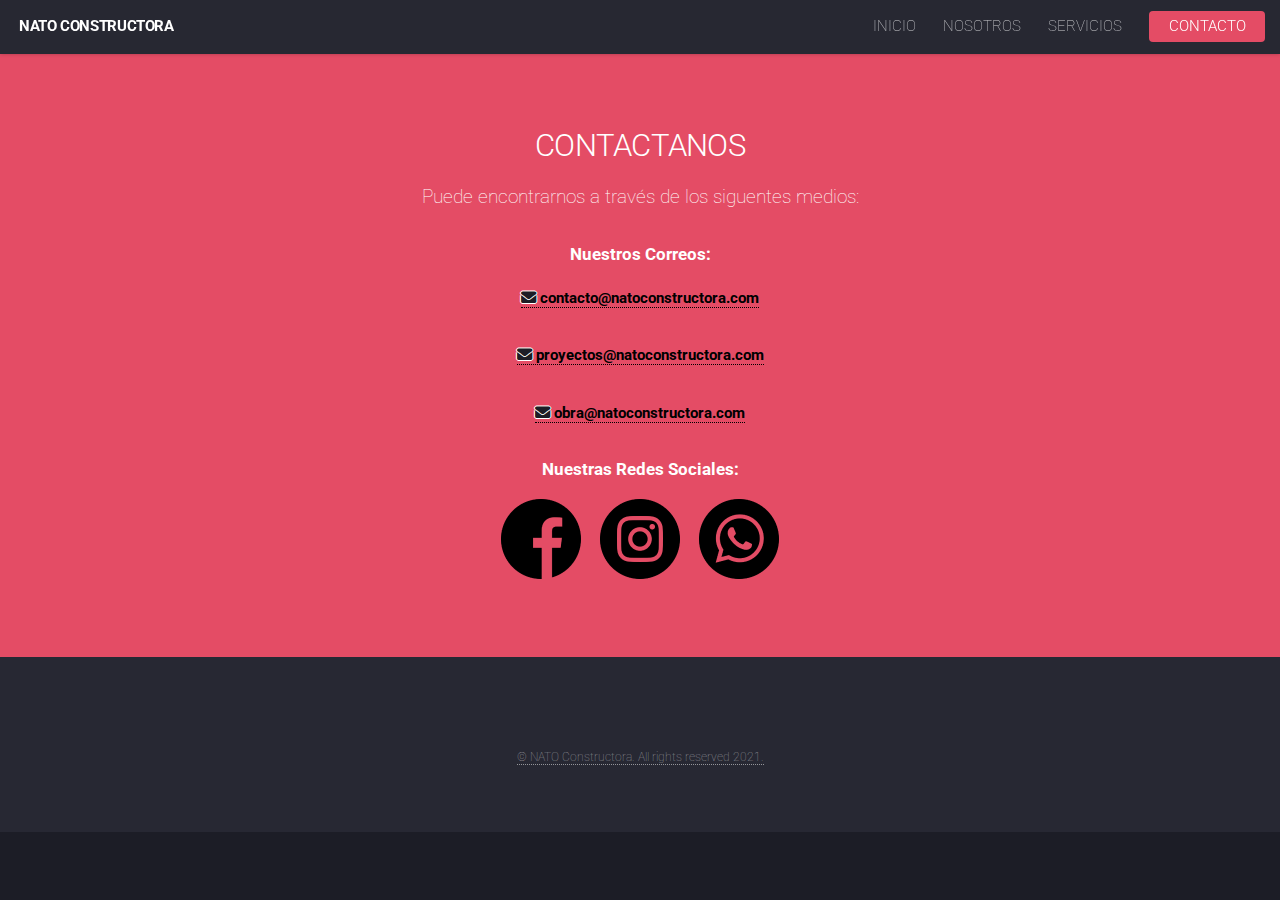
==== contacto.html @ 86d100e0 "bug fix and contacto.html add" ====
<!DOCTYPE html>
<html>
  <head>
    <title>NATO: PROYECTOS DE INGENIERÍA Y CONSTRUCCIÓN</title>
    <meta charset="utf-8" />
    <meta
      name="viewport"
      content="width=device-width, initial-scale=1, user-scalable=no"
    />
    <meta http-equiv="X-UA-Compatible" content="IE=edge" />
    <meta name="description" content="PROYECTOS DE INGENIERÍA Y CONSTRUCCIÓN" />
    <meta property="og:title" content="NATO CONSTRUCTORA" />
    <meta property="og:url" content="https://natoconstructora.com/" />
    <meta
      property="og:description"
      content="PROYECTOS DE INGENIERÍA Y CONSTRUCCIÓN"
    />
    <meta
      property="og:image"
      content="https://natoconstructora.com/images/pic01.png"
    />
    <meta property="og:type" content="website" />
    <meta property="og:image:width" content="316" />
    <meta property="og:image:height" content="316" />
    <link rel="shortcut icon" href="images/favicon.ico" type="image/x-icon" />
    <link rel="stylesheet" href="assets/css/main.css" />
    <noscript
      ><link rel="stylesheet" href="assets/css/noscript.css"
    /></noscript>
  </head>
  <body class="is-preload">
    <div id="page-wrapper">
      <!-- Header -->
      <header id="header">
        <h1 id="logo"><a href="index.html">NATO CONSTRUCTORA</a></h1>
        <nav id="nav">
          <ul>
            <li><a href="index.html">INICIO</a></li>
            <li><a href="nosotros.html">NOSOTROS</a></li>
            <li>
              <a href="servicios.html">SERVICIOS</a>
              <!-- <ul>
                <li><a href="servicios.html#proyectos">Proyectos</a></li>
                <li>
                  <a href="servicios.html#cons_mante_res"
                    >Construcción y Mantenimiento</a
                  >
                </li>
                <li><a href="servicios.html#obra_civ">Obra Civil</a></li>
                <li><a href="servicios.html#indust">Industrial</a></li>
                <li>
                  <a href="servicios.html#comer_hosp"
                    >Comercial y Hospitalaria</a
                  >
                </li>
                <li><a href="servicios.html#consult">Consultoria</a></li>
              </ul> -->
            </li>
            <!-- <li><a href="#">PROYECTOS</a></li>
            <li><a href="#">SERVICIOS</a></li> -->
            <li>
              <a href="contacto.html" class="button primary">CONTACTO</a>
            </li>
          </ul>
        </nav>
      </header>

      <!-- Main -->
      <section id="five" class="wrapper style2 special fade">
        <div class="container">
          <header>
            <h2>CONTACTANOS</h2>
            <p>Puede encontrarnos a través de los siguentes medios:</p>
          </header>
          <h4 class="bolder">Nuestros Correos:</h4>
          <p>
            <a
              class="bolder"
              style="color: black !important"
              href="mailto:contacto@natoconstructora.com"
              ><span class="icon solid alt fa-envelope"></span> contacto@natoconstructora.com</a
            >
          </p>
          <p>
            <a
              class="bolder"
              style="color: black !important"
              href="mailto:protectos@natoconstructora.com"
              ><span class="icon solid alt fa-envelope"></span> proyectos@natoconstructora.com</a
            >
          </p>
          <p>
            <a
              class="bolder"
              style="color: black !important"
              href="mailto:obra@natoconstructora.com"
              ><span class="icon solid alt fa-envelope"></span> obra@natoconstructora.com</a
            >
          </p>
          <h4 class="bolder">Nuestras Redes Sociales:</h4>
          <section>
            <ul class="icons">
              <li>
                <a href="https://web.facebook.com/NATO-Constructora-113199997173773/">
                <span><img src="images/003-facebook.png" alt=""
                /></a
                ></span>
              </li>
              <li>
                <a href="https://www.instagram.com/natoconstructora/?hl=es-la">
                  <span><img src="images/001-instagram.png" alt=""
                /></a></span>
              </li>
              <li>
                <a
                  href="https://wa.me/5219993566156"
                 >
                  <span><img src="images/004-whatsapp.png" alt=""
                /></a></span>
              </li>
            </ul>
          </section>
          <!--<form method="post" action="#" class="cta">
            <div class="row gtr-uniform gtr-50">
              <div class="col-8 col-12-xsmall">
                <input
                  type="email"
                  name="email"
                  id="email"
                  placeholder="Your Email Address"
                />
              </div>
               <div class="col-4 col-12-xsmall">
                <input type="submit" value="Get Started" class="fit primary" />
              </div> 
            </div>
          </form>-->
        </div>
      </section>

      <!-- Footer -->
      <footer id="footer">
        <!--<ul class="icons">
          <li>
            <a href="#" class="icon brands alt fa-twitter"
              ><span class="label">Twitter</span></a
            >
          </li> 
          <li>
            <a
              href="https://web.facebook.com/NATO-Constructora-113199997173773/"
              class="icon brands alt fa-facebook-f"
              ><span class="label">Facebook</span></a
            >
          </li>
           <li>
            <a href="#" class="icon brands alt fa-linkedin-in"
              ><span class="label">LinkedIn</span></a
            >
          </li> 
          <li>
            <a
              href="https://www.instagram.com/natoconstructora/?hl=es-la"
              class="icon brands alt fa-instagram"
              ><span class="label">Instagram</span></a
            >
          </li>
          <li>
            <a
              href="https://wa.me/5219993566156"
              class="icon brands alt fa-whatsapp"
              ><span class="label">Whatsapp</span></a
            >
          </li>

          <li>
            <a
              href="mailto:contacto@natoconstructora.com"
              class="icon solid alt fa-envelope"
              ><span class="label">Email</span></a
            >
          </li>
        </ul>-->
        <ul class="copyright">
          <li>
            <a href="https://natoconstructora.com"
              >&copy; NATO Constructora. All rights reserved 2021.</a
            >
          </li>
        </ul>
      </footer>
    </div>

    <!-- Scripts -->
    <script src="assets/js/jquery.min.js"></script>
    <script src="assets/js/jquery.scrolly.min.js"></script>
    <script src="assets/js/jquery.dropotron.min.js"></script>
    <script src="assets/js/jquery.scrollex.min.js"></script>
    <script src="assets/js/browser.min.js"></script>
    <script src="assets/js/breakpoints.min.js"></script>
    <script src="assets/js/util.js"></script>
    <script src="assets/js/main.js"></script>
  </body>
</html>
---- assets/css/main.css ----
@import url('fontawesome-all.min.css');
@import url('https://fonts.googleapis.com/css?family=Roboto:100,300,100italic,300italic');

/*
	Landed by HTML5 UP
	html5up.net | @ajlkn
	Free for personal and commercial use under the CCA 3.0 license (html5up.net/license)
*/

html,
body,
div,
span,
applet,
object,
iframe,
h1,
h2,
h3,
h4,
h5,
h6,
p,
blockquote,
pre,
a,
abbr,
acronym,
address,
big,
cite,
code,
del,
dfn,
em,
img,
ins,
kbd,
q,
s,
samp,
small,
strike,
strong,
sub,
sup,
tt,
var,
b,
u,
i,
center,
dl,
dt,
dd,
ol,
ul,
li,
fieldset,
form,
label,
legend,
table,
caption,
tbody,
tfoot,
thead,
tr,
th,
td,
article,
aside,
canvas,
details,
embed,
figure,
figcaption,
footer,
header,
hgroup,
menu,
nav,
output,
ruby,
section,
summary,
time,
mark,
audio,
video {
  margin: 0;
  padding: 0;
  border: 0;
  font-size: 100%;
  font: inherit;
  vertical-align: baseline;
}

article,
aside,
details,
figcaption,
figure,
footer,
header,
hgroup,
menu,
nav,
section {
  display: block;
}

body {
  line-height: 1;
}

ol,
ul {
  list-style: none;
}

blockquote,
q {
  quotes: none;
}

blockquote:before,
blockquote:after,
q:before,
q:after {
  content: '';
  content: none;
}

table {
  border-collapse: collapse;
  border-spacing: 0;
}

body {
  -webkit-text-size-adjust: none;
}

mark {
  background-color: transparent;
  color: inherit;
}

input::-moz-focus-inner {
  border: 0;
  padding: 0;
}

input,
select,
textarea {
  -moz-appearance: none;
  -webkit-appearance: none;
  -ms-appearance: none;
  appearance: none;
}

/* Basic */

html {
  box-sizing: border-box;
}

*,
*:before,
*:after {
  box-sizing: inherit;
}

html,
body {
  background: #1c1d26;
}

body.is-preload *,
body.is-preload *:before,
body.is-preload *:after {
  -moz-animation: none !important;
  -webkit-animation: none !important;
  -ms-animation: none !important;
  animation: none !important;
  -moz-transition: none !important;
  -webkit-transition: none !important;
  -ms-transition: none !important;
  transition: none !important;
}

body,
input,
select,
textarea {
  color: rgba(255, 255, 255, 0.75);
  font-family: 'Roboto', Helvetica, sans-serif;
  font-size: 15pt;
  font-weight: 100;
  line-height: 1.75em;
}

a {
  -moz-transition: border-color 0.2s ease-in-out, color 0.2s ease-in-out;
  -webkit-transition: border-color 0.2s ease-in-out, color 0.2s ease-in-out;
  -ms-transition: border-color 0.2s ease-in-out, color 0.2s ease-in-out;
  transition: border-color 0.2s ease-in-out, color 0.2s ease-in-out;
  border-bottom: dotted 1px;
  color: #e44c65;
  text-decoration: none;
}

a:hover {
  color: #e44c65 !important;
  border-bottom-color: transparent;
}

strong,
b {
  color: #ffffff;
  font-weight: 300;
}

em,
i {
  font-style: italic;
}

p {
  margin: 0 0 2em 0;
}

h1,
h2,
h3,
h4,
h5,
h6 {
  color: #ffffff;
  font-weight: 300;
  line-height: 1em;
  margin: 0 0 1em 0;
}

h1 a,
h2 a,
h3 a,
h4 a,
h5 a,
h6 a {
  color: inherit;
  border: 0;
}

#header h1 {
  font-size: 1em;
  font-weight: bold;
}

h1 {
  font-size: 2.5em;
  line-height: 2em;
  letter-spacing: -0.025em;
}

h2 {
  font-size: 2em;
  line-height: 1.5em;
  letter-spacing: -0.025em;
}

h3 {
  font-size: 1.35em;
  line-height: 1.5em;
}

h4 {
  font-size: 1.1em;
  line-height: 1.5em;
}

h5 {
  font-size: 0.9em;
  line-height: 1.5em;
}

h6 {
  font-size: 0.7em;
  line-height: 1.5em;
}

sub {
  font-size: 0.8em;
  position: relative;
  top: 0.5em;
}

sup {
  font-size: 0.8em;
  position: relative;
  top: -0.5em;
}

hr {
  border: 0;
  border-bottom: solid 1px rgba(255, 255, 255, 0.3);
  margin: 3em 0;
}

hr.major {
  margin: 4em 0;
}

blockquote {
  border-left: solid 4px rgba(255, 255, 255, 0.3);
  font-style: italic;
  margin: 0 0 2em 0;
  padding: 0.5em 0 0.5em 2em;
}

code {
  background: rgba(255, 255, 255, 0.075);
  border-radius: 4px;
  font-family: 'Courier New', monospace;
  font-size: 0.9em;
  margin: 0 0.25em;
  padding: 0.25em 0.65em;
}

pre {
  -webkit-overflow-scrolling: touch;
  font-family: 'Courier New', monospace;
  font-size: 0.9em;
  margin: 0 0 2em 0;
}

pre code {
  display: block;
  line-height: 1.75em;
  padding: 1em 1.5em;
  overflow-x: auto;
}

.align-left {
  text-align: left;
}

.align-center {
  text-align: center;
}

.align-right {
  text-align: right;
}

.bolder {
  font-weight: bold;
}

/* Loader */

@-moz-keyframes spinner-show {
  0% {
    opacity: 0;
  }

  100% {
    opacity: 1;
  }
}

@-webkit-keyframes spinner-show {
  0% {
    opacity: 0;
  }

  100% {
    opacity: 1;
  }
}

@-ms-keyframes spinner-show {
  0% {
    opacity: 0;
  }

  100% {
    opacity: 1;
  }
}

@keyframes spinner-show {
  0% {
    opacity: 0;
  }

  100% {
    opacity: 1;
  }
}

@-moz-keyframes spinner-hide {
  0% {
    color: rgba(255, 255, 255, 0.15);
    z-index: 100001;
    -moz-transform: scale(1) rotate(0deg);
    -webkit-transform: scale(1) rotate(0deg);
    -ms-transform: scale(1) rotate(0deg);
    transform: scale(1) rotate(0deg);
  }

  99% {
    color: #1c1d26;
    z-index: 100001;
    -moz-transform: scale(0.5) rotate(360deg);
    -webkit-transform: scale(0.5) rotate(360deg);
    -ms-transform: scale(0.5) rotate(360deg);
    transform: scale(0.5) rotate(360deg);
  }

  100% {
    color: #1c1d26;
    z-index: -1;
    -moz-transform: scale(0.5) rotate(360deg);
    -webkit-transform: scale(0.5) rotate(360deg);
    -ms-transform: scale(0.5) rotate(360deg);
    transform: scale(0.5) rotate(360deg);
  }
}

@-webkit-keyframes spinner-hide {
  0% {
    color: rgba(255, 255, 255, 0.15);
    z-index: 100001;
    -moz-transform: scale(1) rotate(0deg);
    -webkit-transform: scale(1) rotate(0deg);
    -ms-transform: scale(1) rotate(0deg);
    transform: scale(1) rotate(0deg);
  }

  99% {
    color: #1c1d26;
    z-index: 100001;
    -moz-transform: scale(0.5) rotate(360deg);
    -webkit-transform: scale(0.5) rotate(360deg);
    -ms-transform: scale(0.5) rotate(360deg);
    transform: scale(0.5) rotate(360deg);
  }

  100% {
    color: #1c1d26;
    z-index: -1;
    -moz-transform: scale(0.5) rotate(360deg);
    -webkit-transform: scale(0.5) rotate(360deg);
    -ms-transform: scale(0.5) rotate(360deg);
    transform: scale(0.5) rotate(360deg);
  }
}

@-ms-keyframes spinner-hide {
  0% {
    color: rgba(255, 255, 255, 0.15);
    z-index: 100001;
    -moz-transform: scale(1) rotate(0deg);
    -webkit-transform: scale(1) rotate(0deg);
    -ms-transform: scale(1) rotate(0deg);
    transform: scale(1) rotate(0deg);
  }

  99% {
    color: #1c1d26;
    z-index: 100001;
    -moz-transform: scale(0.5) rotate(360deg);
    -webkit-transform: scale(0.5) rotate(360deg);
    -ms-transform: scale(0.5) rotate(360deg);
    transform: scale(0.5) rotate(360deg);
  }

  100% {
    color: #1c1d26;
    z-index: -1;
    -moz-transform: scale(0.5) rotate(360deg);
    -webkit-transform: scale(0.5) rotate(360deg);
    -ms-transform: scale(0.5) rotate(360deg);
    transform: scale(0.5) rotate(360deg);
  }
}

@keyframes spinner-hide {
  0% {
    color: rgba(255, 255, 255, 0.15);
    z-index: 100001;
    -moz-transform: scale(1) rotate(0deg);
    -webkit-transform: scale(1) rotate(0deg);
    -ms-transform: scale(1) rotate(0deg);
    transform: scale(1) rotate(0deg);
  }

  99% {
    color: #1c1d26;
    z-index: 100001;
    -moz-transform: scale(0.5) rotate(360deg);
    -webkit-transform: scale(0.5) rotate(360deg);
    -ms-transform: scale(0.5) rotate(360deg);
    transform: scale(0.5) rotate(360deg);
  }

  100% {
    color: #1c1d26;
    z-index: -1;
    -moz-transform: scale(0.5) rotate(360deg);
    -webkit-transform: scale(0.5) rotate(360deg);
    -ms-transform: scale(0.5) rotate(360deg);
    transform: scale(0.5) rotate(360deg);
  }
}

@-moz-keyframes spinner-rotate {
  0% {
    -moz-transform: scale(1) rotate(0deg);
    -webkit-transform: scale(1) rotate(0deg);
    -ms-transform: scale(1) rotate(0deg);
    transform: scale(1) rotate(0deg);
  }

  100% {
    -moz-transform: scale(1) rotate(360deg);
    -webkit-transform: scale(1) rotate(360deg);
    -ms-transform: scale(1) rotate(360deg);
    transform: scale(1) rotate(360deg);
  }
}

@-webkit-keyframes spinner-rotate {
  0% {
    -moz-transform: scale(1) rotate(0deg);
    -webkit-transform: scale(1) rotate(0deg);
    -ms-transform: scale(1) rotate(0deg);
    transform: scale(1) rotate(0deg);
  }

  100% {
    -moz-transform: scale(1) rotate(360deg);
    -webkit-transform: scale(1) rotate(360deg);
    -ms-transform: scale(1) rotate(360deg);
    transform: scale(1) rotate(360deg);
  }
}

@-ms-keyframes spinner-rotate {
  0% {
    -moz-transform: scale(1) rotate(0deg);
    -webkit-transform: scale(1) rotate(0deg);
    -ms-transform: scale(1) rotate(0deg);
    transform: scale(1) rotate(0deg);
  }

  100% {
    -moz-transform: scale(1) rotate(360deg);
    -webkit-transform: scale(1) rotate(360deg);
    -ms-transform: scale(1) rotate(360deg);
    transform: scale(1) rotate(360deg);
  }
}

@keyframes spinner-rotate {
  0% {
    -moz-transform: scale(1) rotate(0deg);
    -webkit-transform: scale(1) rotate(0deg);
    -ms-transform: scale(1) rotate(0deg);
    transform: scale(1) rotate(0deg);
  }

  100% {
    -moz-transform: scale(1) rotate(360deg);
    -webkit-transform: scale(1) rotate(360deg);
    -ms-transform: scale(1) rotate(360deg);
    transform: scale(1) rotate(360deg);
  }
}

@-moz-keyframes overlay-hide {
  0% {
    opacity: 1;
    z-index: 100000;
  }

  15% {
    opacity: 1;
    z-index: 100000;
  }

  99% {
    opacity: 0;
    z-index: 100000;
  }

  100% {
    opacity: 0;
    z-index: -1;
  }
}

@-webkit-keyframes overlay-hide {
  0% {
    opacity: 1;
    z-index: 100000;
  }

  15% {
    opacity: 1;
    z-index: 100000;
  }

  99% {
    opacity: 0;
    z-index: 100000;
  }

  100% {
    opacity: 0;
    z-index: -1;
  }
}

@-ms-keyframes overlay-hide {
  0% {
    opacity: 1;
    z-index: 100000;
  }

  15% {
    opacity: 1;
    z-index: 100000;
  }

  99% {
    opacity: 0;
    z-index: 100000;
  }

  100% {
    opacity: 0;
    z-index: -1;
  }
}

@keyframes overlay-hide {
  0% {
    opacity: 1;
    z-index: 100000;
  }

  15% {
    opacity: 1;
    z-index: 100000;
  }

  99% {
    opacity: 0;
    z-index: 100000;
  }

  100% {
    opacity: 0;
    z-index: -1;
  }
}

body.landing {
  text-decoration: none;
}

body.landing:before {
  -moz-osx-font-smoothing: grayscale;
  -webkit-font-smoothing: antialiased;
  display: inline-block;
  font-style: normal;
  font-variant: normal;
  text-rendering: auto;
  line-height: 1;
  text-transform: none !important;
  font-family: 'Font Awesome 5 Free';
  font-weight: 900;
}

body.landing:before {
  -moz-animation: spinner-show 1.5s 1 0.25s ease forwards,
    spinner-hide 0.25s ease-in-out forwards !important;
  -webkit-animation: spinner-show 1.5s 1 0.25s ease forwards,
    spinner-hide 0.25s ease-in-out forwards !important;
  -ms-animation: spinner-show 1.5s 1 0.25s ease forwards,
    spinner-hide 0.25s ease-in-out forwards !important;
  animation: spinner-show 1.5s 1 0.25s ease forwards,
    spinner-hide 0.25s ease-in-out forwards !important;
  -moz-transform-origin: 50% 50%;
  -webkit-transform-origin: 50% 50%;
  -ms-transform-origin: 50% 50%;
  transform-origin: 50% 50%;
  color: rgba(255, 255, 255, 0.15);
  content: '\f1ce';
  cursor: default;
  display: block;
  font-size: 2em;
  height: 2em;
  left: 50%;
  line-height: 2em;
  margin: -1em 0 0 -1em;
  opacity: 0;
  position: fixed;
  text-align: center;
  top: 50%;
  width: 2em;
  z-index: -1;
}

body.landing:after {
  -moz-animation: overlay-hide 1.5s ease-in forwards !important;
  -webkit-animation: overlay-hide 1.5s ease-in forwards !important;
  -ms-animation: overlay-hide 1.5s ease-in forwards !important;
  animation: overlay-hide 1.5s ease-in forwards !important;
  background: #1c1d26;
  content: '';
  display: block;
  height: 100%;
  left: 0;
  opacity: 0;
  position: fixed;
  top: 0;
  width: 100%;
  z-index: -1;
}

body.landing.is-preload:before {
  -moz-animation: spinner-show 1.5s 1 0.25s ease forwards,
    spinner-rotate 0.75s infinite linear !important;
  -webkit-animation: spinner-show 1.5s 1 0.25s ease forwards,
    spinner-rotate 0.75s infinite linear !important;
  -ms-animation: spinner-show 1.5s 1 0.25s ease forwards,
    spinner-rotate 0.75s infinite linear !important;
  animation: spinner-show 1.5s 1 0.25s ease forwards,
    spinner-rotate 0.75s infinite linear !important;
  z-index: 100001;
}

body.landing.is-preload:after {
  -moz-animation: none !important;
  -webkit-animation: none !important;
  -ms-animation: none !important;
  animation: none !important;
  opacity: 1;
  z-index: 100000;
}

@media (-webkit-min-device-pixel-ratio: 2) {
  body.landing:before {
    line-height: 2.025em;
  }
}

/* Container */

.container {
  margin: 0 auto;
  max-width: calc(100% - 4em);
  width: 70em;
}

.container.xsmall {
  width: 17.5em;
}

.container.small {
  width: 35em;
}

.container.medium {
  width: 52.5em;
}

.container.large {
  width: 87.5em;
}

.container.xlarge {
  width: 105em;
}

.container.max {
  width: 100%;
}

@media screen and (max-width: 1280px) {
  .container {
    width: 90%;
    max-width: 100%;
  }
}

@media screen and (max-width: 980px) {
  .container {
    width: 100% !important;
  }
}

/* Row */

.row {
  display: flex;
  flex-wrap: wrap;
  box-sizing: border-box;
  align-items: stretch;
}

.row > * {
  box-sizing: border-box;
}

.row.gtr-uniform > * > :last-child {
  margin-bottom: 0;
}

.row.aln-left {
  justify-content: flex-start;
}

.row.aln-center {
  justify-content: center;
}

.row.aln-right {
  justify-content: flex-end;
}

.row.aln-top {
  align-items: flex-start;
}

.row.aln-middle {
  align-items: center;
}

.row.aln-bottom {
  align-items: flex-end;
}

.row > .imp {
  order: -1;
}

.row > .col-1 {
  width: 8.33333%;
}

.row > .off-1 {
  margin-left: 8.33333%;
}

.row > .col-2 {
  width: 16.66667%;
}

.row > .off-2 {
  margin-left: 16.66667%;
}

.row > .col-3 {
  width: 25%;
}

.row > .off-3 {
  margin-left: 25%;
}

.row > .col-4 {
  width: 33.33333%;
}

.row > .off-4 {
  margin-left: 33.33333%;
}

.row > .col-5 {
  width: 41.66667%;
}

.row > .off-5 {
  margin-left: 41.66667%;
}

.row > .col-6 {
  width: 50%;
}

.row > .off-6 {
  margin-left: 50%;
}

.row > .col-7 {
  width: 58.33333%;
}

.row > .off-7 {
  margin-left: 58.33333%;
}

.row > .col-8 {
  width: 66.66667%;
}

.row > .off-8 {
  margin-left: 66.66667%;
}

.row > .col-9 {
  width: 75%;
}

.row > .off-9 {
  margin-left: 75%;
}

.row > .col-10 {
  width: 83.33333%;
}

.row > .off-10 {
  margin-left: 83.33333%;
}

.row > .col-11 {
  width: 91.66667%;
}

.row > .off-11 {
  margin-left: 91.66667%;
}

.row > .col-12 {
  width: 100%;
}

.row > .off-12 {
  margin-left: 100%;
}

.row.gtr-0 {
  margin-top: 0;
  margin-left: 0em;
}

.row.gtr-0 > * {
  padding: 0 0 0 0em;
}

.row.gtr-0.gtr-uniform {
  margin-top: 0em;
}

.row.gtr-0.gtr-uniform > * {
  padding-top: 0em;
}

.row.gtr-25 {
  margin-top: 0;
  margin-left: -0.625em;
}

.row.gtr-25 > * {
  padding: 0 0 0 0.625em;
}

.row.gtr-25.gtr-uniform {
  margin-top: -0.625em;
}

.row.gtr-25.gtr-uniform > * {
  padding-top: 0.625em;
}

.row.gtr-50 {
  margin-top: 0;
  margin-left: -1.25em;
}

.row.gtr-50 > * {
  padding: 0 0 0 1.25em;
}

.row.gtr-50.gtr-uniform {
  margin-top: -1.25em;
}

.row.gtr-50.gtr-uniform > * {
  padding-top: 1.25em;
}

.row {
  margin-top: 0;
  margin-left: -2.5em;
}

.row > * {
  padding: 0 0 0 2.5em;
}

.row.gtr-uniform {
  margin-top: -2.5em;
}

.row.gtr-uniform > * {
  padding-top: 2.5em;
}

.row.gtr-150 {
  margin-top: 0;
  margin-left: -3.75em;
}

.row.gtr-150 > * {
  padding: 0 0 0 3.75em;
}

.row.gtr-150.gtr-uniform {
  margin-top: -3.75em;
}

.row.gtr-150.gtr-uniform > * {
  padding-top: 3.75em;
}

.row.gtr-200 {
  margin-top: 0;
  margin-left: -5em;
}

.row.gtr-200 > * {
  padding: 0 0 0 5em;
}

.row.gtr-200.gtr-uniform {
  margin-top: -5em;
}

.row.gtr-200.gtr-uniform > * {
  padding-top: 5em;
}

@media screen and (max-width: 1680px) {
  .row {
    display: flex;
    flex-wrap: wrap;
    box-sizing: border-box;
    align-items: stretch;
  }

  .row > * {
    box-sizing: border-box;
  }

  .row.gtr-uniform > * > :last-child {
    margin-bottom: 0;
  }

  .row.aln-left {
    justify-content: flex-start;
  }

  .row.aln-center {
    justify-content: center;
  }

  .row.aln-right {
    justify-content: flex-end;
  }

  .row.aln-top {
    align-items: flex-start;
  }

  .row.aln-middle {
    align-items: center;
  }

  .row.aln-bottom {
    align-items: flex-end;
  }

  .row > .imp-xlarge {
    order: -1;
  }

  .row > .col-1-xlarge {
    width: 8.33333%;
  }

  .row > .off-1-xlarge {
    margin-left: 8.33333%;
  }

  .row > .col-2-xlarge {
    width: 16.66667%;
  }

  .row > .off-2-xlarge {
    margin-left: 16.66667%;
  }

  .row > .col-3-xlarge {
    width: 25%;
  }

  .row > .off-3-xlarge {
    margin-left: 25%;
  }

  .row > .col-4-xlarge {
    width: 33.33333%;
  }

  .row > .off-4-xlarge {
    margin-left: 33.33333%;
  }

  .row > .col-5-xlarge {
    width: 41.66667%;
  }

  .row > .off-5-xlarge {
    margin-left: 41.66667%;
  }

  .row > .col-6-xlarge {
    width: 50%;
  }

  .row > .off-6-xlarge {
    margin-left: 50%;
  }

  .row > .col-7-xlarge {
    width: 58.33333%;
  }

  .row > .off-7-xlarge {
    margin-left: 58.33333%;
  }

  .row > .col-8-xlarge {
    width: 66.66667%;
  }

  .row > .off-8-xlarge {
    margin-left: 66.66667%;
  }

  .row > .col-9-xlarge {
    width: 75%;
  }

  .row > .off-9-xlarge {
    margin-left: 75%;
  }

  .row > .col-10-xlarge {
    width: 83.33333%;
  }

  .row > .off-10-xlarge {
    margin-left: 83.33333%;
  }

  .row > .col-11-xlarge {
    width: 91.66667%;
  }

  .row > .off-11-xlarge {
    margin-left: 91.66667%;
  }

  .row > .col-12-xlarge {
    width: 100%;
  }

  .row > .off-12-xlarge {
    margin-left: 100%;
  }

  .row.gtr-0 {
    margin-top: 0;
    margin-left: 0em;
  }

  .row.gtr-0 > * {
    padding: 0 0 0 0em;
  }

  .row.gtr-0.gtr-uniform {
    margin-top: 0em;
  }

  .row.gtr-0.gtr-uniform > * {
    padding-top: 0em;
  }

  .row.gtr-25 {
    margin-top: 0;
    margin-left: -0.625em;
  }

  .row.gtr-25 > * {
    padding: 0 0 0 0.625em;
  }

  .row.gtr-25.gtr-uniform {
    margin-top: -0.625em;
  }

  .row.gtr-25.gtr-uniform > * {
    padding-top: 0.625em;
  }

  .row.gtr-50 {
    margin-top: 0;
    margin-left: -1.25em;
  }

  .row.gtr-50 > * {
    padding: 0 0 0 1.25em;
  }

  .row.gtr-50.gtr-uniform {
    margin-top: -1.25em;
  }

  .row.gtr-50.gtr-uniform > * {
    padding-top: 1.25em;
  }

  .row {
    margin-top: 0;
    margin-left: -2.5em;
  }

  .row > * {
    padding: 0 0 0 2.5em;
  }

  .row.gtr-uniform {
    margin-top: -2.5em;
  }

  .row.gtr-uniform > * {
    padding-top: 2.5em;
  }

  .row.gtr-150 {
    margin-top: 0;
    margin-left: -3.75em;
  }

  .row.gtr-150 > * {
    padding: 0 0 0 3.75em;
  }

  .row.gtr-150.gtr-uniform {
    margin-top: -3.75em;
  }

  .row.gtr-150.gtr-uniform > * {
    padding-top: 3.75em;
  }

  .row.gtr-200 {
    margin-top: 0;
    margin-left: -5em;
  }

  .row.gtr-200 > * {
    padding: 0 0 0 5em;
  }

  .row.gtr-200.gtr-uniform {
    margin-top: -5em;
  }

  .row.gtr-200.gtr-uniform > * {
    padding-top: 5em;
  }
}

@media screen and (max-width: 1280px) {
  .row {
    display: flex;
    flex-wrap: wrap;
    box-sizing: border-box;
    align-items: stretch;
  }

  .row > * {
    box-sizing: border-box;
  }

  .row.gtr-uniform > * > :last-child {
    margin-bottom: 0;
  }

  .row.aln-left {
    justify-content: flex-start;
  }

  .row.aln-center {
    justify-content: center;
  }

  .row.aln-right {
    justify-content: flex-end;
  }

  .row.aln-top {
    align-items: flex-start;
  }

  .row.aln-middle {
    align-items: center;
  }

  .row.aln-bottom {
    align-items: flex-end;
  }

  .row > .imp-large {
    order: -1;
  }

  .row > .col-1-large {
    width: 8.33333%;
  }

  .row > .off-1-large {
    margin-left: 8.33333%;
  }

  .row > .col-2-large {
    width: 16.66667%;
  }

  .row > .off-2-large {
    margin-left: 16.66667%;
  }

  .row > .col-3-large {
    width: 25%;
  }

  .row > .off-3-large {
    margin-left: 25%;
  }

  .row > .col-4-large {
    width: 33.33333%;
  }

  .row > .off-4-large {
    margin-left: 33.33333%;
  }

  .row > .col-5-large {
    width: 41.66667%;
  }

  .row > .off-5-large {
    margin-left: 41.66667%;
  }

  .row > .col-6-large {
    width: 50%;
  }

  .row > .off-6-large {
    margin-left: 50%;
  }

  .row > .col-7-large {
    width: 58.33333%;
  }

  .row > .off-7-large {
    margin-left: 58.33333%;
  }

  .row > .col-8-large {
    width: 66.66667%;
  }

  .row > .off-8-large {
    margin-left: 66.66667%;
  }

  .row > .col-9-large {
    width: 75%;
  }

  .row > .off-9-large {
    margin-left: 75%;
  }

  .row > .col-10-large {
    width: 83.33333%;
  }

  .row > .off-10-large {
    margin-left: 83.33333%;
  }

  .row > .col-11-large {
    width: 91.66667%;
  }

  .row > .off-11-large {
    margin-left: 91.66667%;
  }

  .row > .col-12-large {
    width: 100%;
  }

  .row > .off-12-large {
    margin-left: 100%;
  }

  .row.gtr-0 {
    margin-top: 0;
    margin-left: 0em;
  }

  .row.gtr-0 > * {
    padding: 0 0 0 0em;
  }

  .row.gtr-0.gtr-uniform {
    margin-top: 0em;
  }

  .row.gtr-0.gtr-uniform > * {
    padding-top: 0em;
  }

  .row.gtr-25 {
    margin-top: 0;
    margin-left: -0.625em;
  }

  .row.gtr-25 > * {
    padding: 0 0 0 0.625em;
  }

  .row.gtr-25.gtr-uniform {
    margin-top: -0.625em;
  }

  .row.gtr-25.gtr-uniform > * {
    padding-top: 0.625em;
  }

  .row.gtr-50 {
    margin-top: 0;
    margin-left: -1.25em;
  }

  .row.gtr-50 > * {
    padding: 0 0 0 1.25em;
  }

  .row.gtr-50.gtr-uniform {
    margin-top: -1.25em;
  }

  .row.gtr-50.gtr-uniform > * {
    padding-top: 1.25em;
  }

  .row {
    margin-top: 0;
    margin-left: -2.5em;
  }

  .row > * {
    padding: 0 0 0 2.5em;
  }

  .row.gtr-uniform {
    margin-top: -2.5em;
  }

  .row.gtr-uniform > * {
    padding-top: 2.5em;
  }

  .row.gtr-150 {
    margin-top: 0;
    margin-left: -3.75em;
  }

  .row.gtr-150 > * {
    padding: 0 0 0 3.75em;
  }

  .row.gtr-150.gtr-uniform {
    margin-top: -3.75em;
  }

  .row.gtr-150.gtr-uniform > * {
    padding-top: 3.75em;
  }

  .row.gtr-200 {
    margin-top: 0;
    margin-left: -5em;
  }

  .row.gtr-200 > * {
    padding: 0 0 0 5em;
  }

  .row.gtr-200.gtr-uniform {
    margin-top: -5em;
  }

  .row.gtr-200.gtr-uniform > * {
    padding-top: 5em;
  }
}

@media screen and (max-width: 980px) {
  .row {
    display: flex;
    flex-wrap: wrap;
    box-sizing: border-box;
    align-items: stretch;
  }

  .row > * {
    box-sizing: border-box;
  }

  .row.gtr-uniform > * > :last-child {
    margin-bottom: 0;
  }

  .row.aln-left {
    justify-content: flex-start;
  }

  .row.aln-center {
    justify-content: center;
  }

  .row.aln-right {
    justify-content: flex-end;
  }

  .row.aln-top {
    align-items: flex-start;
  }

  .row.aln-middle {
    align-items: center;
  }

  .row.aln-bottom {
    align-items: flex-end;
  }

  .row > .imp-medium {
    order: -1;
  }

  .row > .col-1-medium {
    width: 8.33333%;
  }

  .row > .off-1-medium {
    margin-left: 8.33333%;
  }

  .row > .col-2-medium {
    width: 16.66667%;
  }

  .row > .off-2-medium {
    margin-left: 16.66667%;
  }

  .row > .col-3-medium {
    width: 25%;
  }

  .row > .off-3-medium {
    margin-left: 25%;
  }

  .row > .col-4-medium {
    width: 33.33333%;
  }

  .row > .off-4-medium {
    margin-left: 33.33333%;
  }

  .row > .col-5-medium {
    width: 41.66667%;
  }

  .row > .off-5-medium {
    margin-left: 41.66667%;
  }

  .row > .col-6-medium {
    width: 50%;
  }

  .row > .off-6-medium {
    margin-left: 50%;
  }

  .row > .col-7-medium {
    width: 58.33333%;
  }

  .row > .off-7-medium {
    margin-left: 58.33333%;
  }

  .row > .col-8-medium {
    width: 66.66667%;
  }

  .row > .off-8-medium {
    margin-left: 66.66667%;
  }

  .row > .col-9-medium {
    width: 75%;
  }

  .row > .off-9-medium {
    margin-left: 75%;
  }

  .row > .col-10-medium {
    width: 83.33333%;
  }

  .row > .off-10-medium {
    margin-left: 83.33333%;
  }

  .row > .col-11-medium {
    width: 91.66667%;
  }

  .row > .off-11-medium {
    margin-left: 91.66667%;
  }

  .row > .col-12-medium {
    width: 100%;
  }

  .row > .off-12-medium {
    margin-left: 100%;
  }

  .row.gtr-0 {
    margin-top: 0;
    margin-left: 0em;
  }

  .row.gtr-0 > * {
    padding: 0 0 0 0em;
  }

  .row.gtr-0.gtr-uniform {
    margin-top: 0em;
  }

  .row.gtr-0.gtr-uniform > * {
    padding-top: 0em;
  }

  .row.gtr-25 {
    margin-top: 0;
    margin-left: -0.625em;
  }

  .row.gtr-25 > * {
    padding: 0 0 0 0.625em;
  }

  .row.gtr-25.gtr-uniform {
    margin-top: -0.625em;
  }

  .row.gtr-25.gtr-uniform > * {
    padding-top: 0.625em;
  }

  .row.gtr-50 {
    margin-top: 0;
    margin-left: -1.25em;
  }

  .row.gtr-50 > * {
    padding: 0 0 0 1.25em;
  }

  .row.gtr-50.gtr-uniform {
    margin-top: -1.25em;
  }

  .row.gtr-50.gtr-uniform > * {
    padding-top: 1.25em;
  }

  .row {
    margin-top: 0;
    margin-left: -2.5em;
  }

  .row > * {
    padding: 0 0 0 2.5em;
  }

  .row.gtr-uniform {
    margin-top: -2.5em;
  }

  .row.gtr-uniform > * {
    padding-top: 2.5em;
  }

  .row.gtr-150 {
    margin-top: 0;
    margin-left: -3.75em;
  }

  .row.gtr-150 > * {
    padding: 0 0 0 3.75em;
  }

  .row.gtr-150.gtr-uniform {
    margin-top: -3.75em;
  }

  .row.gtr-150.gtr-uniform > * {
    padding-top: 3.75em;
  }

  .row.gtr-200 {
    margin-top: 0;
    margin-left: -5em;
  }

  .row.gtr-200 > * {
    padding: 0 0 0 5em;
  }

  .row.gtr-200.gtr-uniform {
    margin-top: -5em;
  }

  .row.gtr-200.gtr-uniform > * {
    padding-top: 5em;
  }
}

@media screen and (max-width: 736px) {
  .row {
    display: flex;
    flex-wrap: wrap;
    box-sizing: border-box;
    align-items: stretch;
  }

  .row > * {
    box-sizing: border-box;
  }

  .row.gtr-uniform > * > :last-child {
    margin-bottom: 0;
  }

  .row.aln-left {
    justify-content: flex-start;
  }

  .row.aln-center {
    justify-content: center;
  }

  .row.aln-right {
    justify-content: flex-end;
  }

  .row.aln-top {
    align-items: flex-start;
  }

  .row.aln-middle {
    align-items: center;
  }

  .row.aln-bottom {
    align-items: flex-end;
  }

  .row > .imp-small {
    order: -1;
  }

  .row > .col-1-small {
    width: 8.33333%;
  }

  .row > .off-1-small {
    margin-left: 8.33333%;
  }

  .row > .col-2-small {
    width: 16.66667%;
  }

  .row > .off-2-small {
    margin-left: 16.66667%;
  }

  .row > .col-3-small {
    width: 25%;
  }

  .row > .off-3-small {
    margin-left: 25%;
  }

  .row > .col-4-small {
    width: 33.33333%;
  }

  .row > .off-4-small {
    margin-left: 33.33333%;
  }

  .row > .col-5-small {
    width: 41.66667%;
  }

  .row > .off-5-small {
    margin-left: 41.66667%;
  }

  .row > .col-6-small {
    width: 50%;
  }

  .row > .off-6-small {
    margin-left: 50%;
  }

  .row > .col-7-small {
    width: 58.33333%;
  }

  .row > .off-7-small {
    margin-left: 58.33333%;
  }

  .row > .col-8-small {
    width: 66.66667%;
  }

  .row > .off-8-small {
    margin-left: 66.66667%;
  }

  .row > .col-9-small {
    width: 75%;
  }

  .row > .off-9-small {
    margin-left: 75%;
  }

  .row > .col-10-small {
    width: 83.33333%;
  }

  .row > .off-10-small {
    margin-left: 83.33333%;
  }

  .row > .col-11-small {
    width: 91.66667%;
  }

  .row > .off-11-small {
    margin-left: 91.66667%;
  }

  .row > .col-12-small {
    width: 100%;
  }

  .row > .off-12-small {
    margin-left: 100%;
  }

  .row.gtr-0 {
    margin-top: 0;
    margin-left: 0em;
  }

  .row.gtr-0 > * {
    padding: 0 0 0 0em;
  }

  .row.gtr-0.gtr-uniform {
    margin-top: 0em;
  }

  .row.gtr-0.gtr-uniform > * {
    padding-top: 0em;
  }

  .row.gtr-25 {
    margin-top: 0;
    margin-left: -0.625em;
  }

  .row.gtr-25 > * {
    padding: 0 0 0 0.625em;
  }

  .row.gtr-25.gtr-uniform {
    margin-top: -0.625em;
  }

  .row.gtr-25.gtr-uniform > * {
    padding-top: 0.625em;
  }

  .row.gtr-50 {
    margin-top: 0;
    margin-left: -1.25em;
  }

  .row.gtr-50 > * {
    padding: 0 0 0 1.25em;
  }

  .row.gtr-50.gtr-uniform {
    margin-top: -1.25em;
  }

  .row.gtr-50.gtr-uniform > * {
    padding-top: 1.25em;
  }

  .row {
    margin-top: 0;
    margin-left: -2.5em;
  }

  .row > * {
    padding: 0 0 0 2.5em;
  }

  .row.gtr-uniform {
    margin-top: -2.5em;
  }

  .row.gtr-uniform > * {
    padding-top: 2.5em;
  }

  .row.gtr-150 {
    margin-top: 0;
    margin-left: -3.75em;
  }

  .row.gtr-150 > * {
    padding: 0 0 0 3.75em;
  }

  .row.gtr-150.gtr-uniform {
    margin-top: -3.75em;
  }

  .row.gtr-150.gtr-uniform > * {
    padding-top: 3.75em;
  }

  .row.gtr-200 {
    margin-top: 0;
    margin-left: -5em;
  }

  .row.gtr-200 > * {
    padding: 0 0 0 5em;
  }

  .row.gtr-200.gtr-uniform {
    margin-top: -5em;
  }

  .row.gtr-200.gtr-uniform > * {
    padding-top: 5em;
  }
}

@media screen and (max-width: 480px) {
  .row {
    display: flex;
    flex-wrap: wrap;
    box-sizing: border-box;
    align-items: stretch;
  }

  .row > * {
    box-sizing: border-box;
  }

  .row.gtr-uniform > * > :last-child {
    margin-bottom: 0;
  }

  .row.aln-left {
    justify-content: flex-start;
  }

  .row.aln-center {
    justify-content: center;
  }

  .row.aln-right {
    justify-content: flex-end;
  }

  .row.aln-top {
    align-items: flex-start;
  }

  .row.aln-middle {
    align-items: center;
  }

  .row.aln-bottom {
    align-items: flex-end;
  }

  .row > .imp-xsmall {
    order: -1;
  }

  .row > .col-1-xsmall {
    width: 8.33333%;
  }

  .row > .off-1-xsmall {
    margin-left: 8.33333%;
  }

  .row > .col-2-xsmall {
    width: 16.66667%;
  }

  .row > .off-2-xsmall {
    margin-left: 16.66667%;
  }

  .row > .col-3-xsmall {
    width: 25%;
  }

  .row > .off-3-xsmall {
    margin-left: 25%;
  }

  .row > .col-4-xsmall {
    width: 33.33333%;
  }

  .row > .off-4-xsmall {
    margin-left: 33.33333%;
  }

  .row > .col-5-xsmall {
    width: 41.66667%;
  }

  .row > .off-5-xsmall {
    margin-left: 41.66667%;
  }

  .row > .col-6-xsmall {
    width: 50%;
  }

  .row > .off-6-xsmall {
    margin-left: 50%;
  }

  .row > .col-7-xsmall {
    width: 58.33333%;
  }

  .row > .off-7-xsmall {
    margin-left: 58.33333%;
  }

  .row > .col-8-xsmall {
    width: 66.66667%;
  }

  .row > .off-8-xsmall {
    margin-left: 66.66667%;
  }

  .row > .col-9-xsmall {
    width: 75%;
  }

  .row > .off-9-xsmall {
    margin-left: 75%;
  }

  .row > .col-10-xsmall {
    width: 83.33333%;
  }

  .row > .off-10-xsmall {
    margin-left: 83.33333%;
  }

  .row > .col-11-xsmall {
    width: 91.66667%;
  }

  .row > .off-11-xsmall {
    margin-left: 91.66667%;
  }

  .row > .col-12-xsmall {
    width: 100%;
  }

  .row > .off-12-xsmall {
    margin-left: 100%;
  }

  .row.gtr-0 {
    margin-top: 0;
    margin-left: 0em;
  }

  .row.gtr-0 > * {
    padding: 0 0 0 0em;
  }

  .row.gtr-0.gtr-uniform {
    margin-top: 0em;
  }

  .row.gtr-0.gtr-uniform > * {
    padding-top: 0em;
  }

  .row.gtr-25 {
    margin-top: 0;
    margin-left: -0.625em;
  }

  .row.gtr-25 > * {
    padding: 0 0 0 0.625em;
  }

  .row.gtr-25.gtr-uniform {
    margin-top: -0.625em;
  }

  .row.gtr-25.gtr-uniform > * {
    padding-top: 0.625em;
  }

  .row.gtr-50 {
    margin-top: 0;
    margin-left: -1.25em;
  }

  .row.gtr-50 > * {
    padding: 0 0 0 1.25em;
  }

  .row.gtr-50.gtr-uniform {
    margin-top: -1.25em;
  }

  .row.gtr-50.gtr-uniform > * {
    padding-top: 1.25em;
  }

  .row {
    margin-top: 0;
    margin-left: -2.5em;
  }

  .row > * {
    padding: 0 0 0 2.5em;
  }

  .row.gtr-uniform {
    margin-top: -2.5em;
  }

  .row.gtr-uniform > * {
    padding-top: 2.5em;
  }

  .row.gtr-150 {
    margin-top: 0;
    margin-left: -3.75em;
  }

  .row.gtr-150 > * {
    padding: 0 0 0 3.75em;
  }

  .row.gtr-150.gtr-uniform {
    margin-top: -3.75em;
  }

  .row.gtr-150.gtr-uniform > * {
    padding-top: 3.75em;
  }

  .row.gtr-200 {
    margin-top: 0;
    margin-left: -5em;
  }

  .row.gtr-200 > * {
    padding: 0 0 0 5em;
  }

  .row.gtr-200.gtr-uniform {
    margin-top: -5em;
  }

  .row.gtr-200.gtr-uniform > * {
    padding-top: 5em;
  }
}

/* Section/Article */

section.special,
article.special {
  text-align: center;
}

header p {
  color: #ffffff;
  position: relative;
  margin: 0 0 1.5em 0;
}

header h2 + p {
  font-size: 1.25em;
  margin-top: -1em;
  line-height: 1.75em;
}

header h3 + p {
  font-size: 1.1em;
  margin-top: -0.8em;
  line-height: 1.75em;
}

header h4 + p,
header h5 + p,
header h6 + p {
  font-size: 0.9em;
  margin-top: -0.6em;
  line-height: 1.5em;
}

header.major {
  margin: 0 0 4em 0;
  position: relative;
  text-align: center;
}

header.major:after {
  background: #e44c65;
  content: '';
  display: inline-block;
  height: 0.2em;
  max-width: 20em;
  width: 75%;
}

footer.major {
  margin: 4em 0 0 0;
}

/* Form */

form {
  margin: 0 0 2em 0;
}

form.cta {
  max-width: 35em;
  margin-left: auto;
  margin-right: auto;
}

label {
  color: #ffffff;
  display: block;
  font-size: 0.9em;
  font-weight: 300;
  margin: 0 0 1em 0;
}

input[type='text'],
input[type='password'],
input[type='email'],
select,
textarea {
  -moz-appearance: none;
  -webkit-appearance: none;
  -ms-appearance: none;
  appearance: none;
  -moz-transition: border-color 0.2s ease-in-out;
  -webkit-transition: border-color 0.2s ease-in-out;
  -ms-transition: border-color 0.2s ease-in-out;
  transition: border-color 0.2s ease-in-out;
  background: transparent;
  border-radius: 4px;
  border: solid 1px rgba(255, 255, 255, 0.3);
  color: inherit;
  display: block;
  outline: 0;
  padding: 0 1em;
  text-decoration: none;
  width: 100%;
}

input[type='text']:invalid,
input[type='password']:invalid,
input[type='email']:invalid,
select:invalid,
textarea:invalid {
  box-shadow: none;
}

input[type='text']:focus,
input[type='password']:focus,
input[type='email']:focus,
select:focus,
textarea:focus {
  border-color: #e44c65;
}

select {
  background-image: url("data:image/svg+xml;charset=utf8,%3Csvg xmlns='http://www.w3.org/2000/svg' width='40' height='40' preserveAspectRatio='none' viewBox='0 0 40 40'%3E%3Cpath d='M9.4,12.3l10.4,10.4l10.4-10.4c0.2-0.2,0.5-0.4,0.9-0.4c0.3,0,0.6,0.1,0.9,0.4l3.3,3.3c0.2,0.2,0.4,0.5,0.4,0.9 c0,0.4-0.1,0.6-0.4,0.9L20.7,31.9c-0.2,0.2-0.5,0.4-0.9,0.4c-0.3,0-0.6-0.1-0.9-0.4L4.3,17.3c-0.2-0.2-0.4-0.5-0.4-0.9 c0-0.4,0.1-0.6,0.4-0.9l3.3-3.3c0.2-0.2,0.5-0.4,0.9-0.4S9.1,12.1,9.4,12.3z' fill='rgba(255, 255, 255, 0.3)' /%3E%3C/svg%3E");
  background-size: 1.25rem;
  background-repeat: no-repeat;
  background-position: calc(100% - 1rem) center;
  height: 3em;
  padding-right: 3em;
  text-overflow: ellipsis;
}

select option {
  color: #ffffff;
  background: #1c1d26;
}

select:focus::-ms-value {
  background-color: transparent;
}

select::-ms-expand {
  display: none;
}

input[type='text'],
input[type='password'],
input[type='email'],
select {
  height: 3em;
}

textarea {
  padding: 0.75em 1em;
}

input[type='checkbox'],
input[type='radio'] {
  -moz-appearance: none;
  -webkit-appearance: none;
  -ms-appearance: none;
  appearance: none;
  display: block;
  float: left;
  margin-right: -2em;
  opacity: 0;
  width: 1em;
  z-index: -1;
}

input[type='checkbox'] + label,
input[type='radio'] + label {
  text-decoration: none;
  color: rgba(255, 255, 255, 0.75);
  cursor: pointer;
  display: inline-block;
  font-size: 1em;
  font-weight: 100;
  padding-left: 2.55em;
  padding-right: 0.75em;
  position: relative;
}

input[type='checkbox'] + label:before,
input[type='radio'] + label:before {
  -moz-osx-font-smoothing: grayscale;
  -webkit-font-smoothing: antialiased;
  display: inline-block;
  font-style: normal;
  font-variant: normal;
  text-rendering: auto;
  line-height: 1;
  text-transform: none !important;
  font-family: 'Font Awesome 5 Free';
  font-weight: 900;
}

input[type='checkbox'] + label:before,
input[type='radio'] + label:before {
  border-radius: 4px;
  border: solid 1px rgba(255, 255, 255, 0.3);
  content: '';
  display: inline-block;
  font-size: 0.8em;
  height: 2.25em;
  left: 0;
  line-height: 2.25em;
  position: absolute;
  text-align: center;
  top: 0;
  width: 2.25em;
}

input[type='checkbox']:checked + label:before,
input[type='radio']:checked + label:before {
  background: rgba(255, 255, 255, 0.25);
  color: #ffffff;
  content: '\f00c';
}

input[type='checkbox']:focus + label:before,
input[type='radio']:focus + label:before {
  border-color: #e44c65;
}

input[type='checkbox'] + label:before {
  border-radius: 4px;
}

input[type='radio'] + label:before {
  border-radius: 100%;
}

::-webkit-input-placeholder {
  color: rgba(255, 255, 255, 0.5) !important;
  opacity: 1;
}

:-moz-placeholder {
  color: rgba(255, 255, 255, 0.5) !important;
  opacity: 1;
}

::-moz-placeholder {
  color: rgba(255, 255, 255, 0.5) !important;
  opacity: 1;
}

:-ms-input-placeholder {
  color: rgba(255, 255, 255, 0.5) !important;
  opacity: 1;
}

/* Box */

.box {
  border-radius: 4px;
  border: solid 1px rgba(255, 255, 255, 0.3);
  margin-bottom: 2em;
  padding: 1.5em;
}

.box > :last-child,
.box > :last-child > :last-child,
.box > :last-child > :last-child > :last-child {
  margin-bottom: 0;
}

.box.alt {
  border: 0;
  border-radius: 0;
  padding: 0;
}

/* Icon */

.icon {
  text-decoration: none;
  border-bottom: none;
  position: relative;
}

.icon:before {
  -moz-osx-font-smoothing: grayscale;
  -webkit-font-smoothing: antialiased;
  display: inline-block;
  font-style: normal;
  font-variant: normal;
  text-rendering: auto;
  line-height: 1;
  text-transform: none !important;
  font-family: 'Font Awesome 5 Free';
  font-weight: 400;
}

.icon > .label {
  display: none;
}

.icon:before {
  line-height: inherit;
}

.icon.solid:before {
  font-weight: 900 !important;
}

.icon.brands:before {
  font-family: 'Font Awesome 5 Brands' !important;
}

.icon.alt {
  text-decoration: none;
}

.icon.alt:before {
  -moz-osx-font-smoothing: grayscale;
  -webkit-font-smoothing: antialiased;
  display: inline-block;
  font-style: normal;
  font-variant: normal;
  text-rendering: auto;
  line-height: 1;
  text-transform: none !important;
  font-family: 'Font Awesome 5 Free';
  font-weight: 400;
}

.icon.alt:before {
  color: #1c1d26 !important;
  text-shadow: 1px 0 0 #ffffff, -1px 0 0 #ffffff, 0 1px 0 #ffffff,
    0 -1px 0 #ffffff;
}

.icon.major {
  background: #272833;
  border-radius: 100%;
  cursor: default;
  display: inline-block;
  height: 6em;
  line-height: 5.65em;
  margin: 0 0 2em 0;
  text-align: center;
  width: 6em;
}

.icon.major:before {
  font-size: 2.25em;
}

.icon.major.alt {
  text-decoration: none;
}

.icon.major.alt:before {
  -moz-osx-font-smoothing: grayscale;
  -webkit-font-smoothing: antialiased;
  display: inline-block;
  font-style: normal;
  font-variant: normal;
  text-rendering: auto;
  line-height: 1;
  text-transform: none !important;
  font-family: 'Font Awesome 5 Free';
  font-weight: 400;
}

.icon.major.alt:before {
  color: #272833 !important;
  text-shadow: 1px 0 0 #ffffff, -1px 0 0 #ffffff, 0 1px 0 #ffffff,
    0 -1px 0 #ffffff;
}

/* Image */

.image {
  border-radius: 4px;
  border: 0;
  display: inline-block;
  position: relative;
  overflow: hidden;
}

.image:before {
  content: '';
  display: block;
  position: absolute;
  left: 0;
  top: 0;
  background-image: url('images/overlay.png');
  width: 100%;
  height: 100%;
  z-index: 1;
}

.image img {
  border-radius: 4px;
  display: block;
}

.image.left {
  float: left;
  margin: 0 1.5em 1em 0;
  top: 0.25em;
}

.image.right {
  float: right;
  margin: 0 0 1em 1.5em;
  top: 0.25em;
}

.image.left,
.image.right {
  max-width: 40%;
}

.image.left img,
.image.right img {
  width: 100%;
}

.image.fit {
  display: block;
  margin: 0 0 2em 0;
  width: 100%;
}

.image.fit img {
  width: 100%;
}

/* List */

ol {
  list-style: decimal;
  margin: 0 0 2em 0;
  padding-left: 1.25em;
}

ol li {
  padding-left: 0.25em;
}

ul {
  list-style: disc;
  margin: 0 0 2em 0;
  padding-left: 1em;
}

ul li {
  padding-left: 0.5em;
}

ul.alt {
  list-style: none;
  padding-left: 0;
}

ul.alt li {
  border-top: solid 1px rgba(255, 255, 255, 0.3);
  padding: 0.5em 0;
}

ul.alt li:first-child {
  border-top: 0;
  padding-top: 0;
}

dl {
  margin: 0 0 2em 0;
}

/* Icons */

ul.icons {
  cursor: default;
  list-style: none;
  padding-left: 0;
}

ul.icons li {
  display: inline-block;
  height: 2.5em;
  line-height: 2.5em;
  padding: 0 0.5em;
}

ul.icons li .icon {
  font-size: 0.8em;
}

ul.icons li .icon:before {
  font-size: 2em;
}

/* Actions */

ul.actions {
  display: -moz-flex;
  display: -webkit-flex;
  display: -ms-flex;
  display: flex;
  cursor: default;
  list-style: none;
  margin-left: -1em;
  padding-left: 0;
}

ul.actions li {
  padding: 0 0 0 1em;
  vertical-align: middle;
}

ul.actions.special {
  -moz-justify-content: center;
  -webkit-justify-content: center;
  -ms-justify-content: center;
  justify-content: center;
  width: 100%;
  margin-left: 0;
}

ul.actions.special li:first-child {
  padding-left: 0;
}

ul.actions.stacked {
  -moz-flex-direction: column;
  -webkit-flex-direction: column;
  -ms-flex-direction: column;
  flex-direction: column;
  margin-left: 0;
}

ul.actions.stacked li {
  padding: 1.3em 0 0 0;
}

ul.actions.stacked li:first-child {
  padding-top: 0;
}

ul.actions.fit {
  width: calc(100% + 1em);
}

ul.actions.fit li {
  -moz-flex-grow: 1;
  -webkit-flex-grow: 1;
  -ms-flex-grow: 1;
  flex-grow: 1;
  -moz-flex-shrink: 1;
  -webkit-flex-shrink: 1;
  -ms-flex-shrink: 1;
  flex-shrink: 1;
  width: 100%;
}

ul.actions.fit li > * {
  width: 100%;
}

ul.actions.fit.stacked {
  width: 100%;
}

@media screen and (max-width: 480px) {
  ul.actions:not(.fixed) {
    -moz-flex-direction: column;
    -webkit-flex-direction: column;
    -ms-flex-direction: column;
    flex-direction: column;
    margin-left: 0;
    width: 100% !important;
  }

  ul.actions:not(.fixed) li {
    -moz-flex-grow: 1;
    -webkit-flex-grow: 1;
    -ms-flex-grow: 1;
    flex-grow: 1;
    -moz-flex-shrink: 1;
    -webkit-flex-shrink: 1;
    -ms-flex-shrink: 1;
    flex-shrink: 1;
    padding: 1em 0 0 0;
    text-align: center;
    width: 100%;
  }

  ul.actions:not(.fixed) li > * {
    width: 100%;
  }

  ul.actions:not(.fixed) li:first-child {
    padding-top: 0;
  }

  ul.actions:not(.fixed) li input[type='submit'],
  ul.actions:not(.fixed) li input[type='reset'],
  ul.actions:not(.fixed) li input[type='button'],
  ul.actions:not(.fixed) li button,
  ul.actions:not(.fixed) li .button {
    width: 100%;
  }

  ul.actions:not(.fixed) li input[type='submit'].icon:before,
  ul.actions:not(.fixed) li input[type='reset'].icon:before,
  ul.actions:not(.fixed) li input[type='button'].icon:before,
  ul.actions:not(.fixed) li button.icon:before,
  ul.actions:not(.fixed) li .button.icon:before {
    margin-left: -0.5em;
  }
}

/* Table */

.table-wrapper {
  -webkit-overflow-scrolling: touch;
  overflow-x: auto;
}

table {
  margin: 0 0 2em 0;
  width: 100%;
}

table tbody tr {
  border: solid 1px rgba(255, 255, 255, 0.3);
  border-left: 0;
  border-right: 0;
}

table tbody tr:nth-child(2n + 1) {
  background-color: rgba(255, 255, 255, 0.075);
}

table td {
  padding: 0.75em 0.75em;
}

table th {
  color: #ffffff;
  font-size: 0.9em;
  font-weight: 300;
  padding: 0 0.75em 0.75em 0.75em;
  text-align: left;
}

table thead {
  border-bottom: solid 1px rgba(255, 255, 255, 0.3);
}

table tfoot {
  border-top: solid 1px rgba(255, 255, 255, 0.3);
}

table.alt {
  border-collapse: separate;
}

table.alt tbody tr td {
  border: solid 1px rgba(255, 255, 255, 0.3);
  border-left-width: 0;
  border-top-width: 0;
}

table.alt tbody tr td:first-child {
  border-left-width: 1px;
}

table.alt tbody tr:first-child td {
  border-top-width: 1px;
}

table.alt thead {
  border-bottom: 0;
}

table.alt tfoot {
  border-top: 0;
}

/* Button */

input[type='submit'],
input[type='reset'],
input[type='button'],
.button {
  -moz-appearance: none;
  -webkit-appearance: none;
  -ms-appearance: none;
  appearance: none;
  -moz-transition: background-color 0.2s ease-in-out, color 0.2s ease-in-out,
    box-shadow 0.2s ease-in-out;
  -webkit-transition: background-color 0.2s ease-in-out, color 0.2s ease-in-out,
    box-shadow 0.2s ease-in-out;
  -ms-transition: background-color 0.2s ease-in-out, color 0.2s ease-in-out,
    box-shadow 0.2s ease-in-out;
  transition: background-color 0.2s ease-in-out, color 0.2s ease-in-out,
    box-shadow 0.2s ease-in-out;
  background-color: transparent;
  border-radius: 4px;
  border: 0;
  box-shadow: inset 0 0 0 1px rgba(255, 255, 255, 0.3);
  color: #ffffff !important;
  cursor: pointer;
  display: inline-block;
  font-weight: 300;
  height: 3em;
  line-height: 3em;
  padding: 0 2.25em;
  text-align: center;
  text-decoration: none;
  white-space: nowrap;
}

input[type='submit']:hover,
input[type='submit']:active,
input[type='reset']:hover,
input[type='reset']:active,
input[type='button']:hover,
input[type='button']:active,
.button:hover,
.button:active {
  box-shadow: inset 0 0 0 1px #e44c65;
  color: #e44c65 !important;
}

input[type='submit']:active,
input[type='reset']:active,
input[type='button']:active,
.button:active {
  background-color: rgba(228, 76, 101, 0.15);
}

input[type='submit'].icon:before,
input[type='reset'].icon:before,
input[type='button'].icon:before,
.button.icon:before {
  margin-right: 0.5em;
}

input[type='submit'].fit,
input[type='reset'].fit,
input[type='button'].fit,
.button.fit {
  width: 100%;
}

input[type='submit'].small,
input[type='reset'].small,
input[type='button'].small,
.button.small {
  font-size: 0.8em;
}

input[type='submit'].large,
input[type='reset'].large,
input[type='button'].large,
.button.large {
  font-size: 1.35em;
}

input[type='submit'].primary,
input[type='reset'].primary,
input[type='button'].primary,
.button.primary {
  background-color: #e44c65;
  box-shadow: none;
  color: #ffffff !important;
}

input[type='submit'].primary:hover,
input[type='reset'].primary:hover,
input[type='button'].primary:hover,
.button.primary:hover {
  background-color: #e76278;
}

input[type='submit'].primary:active,
input[type='reset'].primary:active,
input[type='button'].primary:active,
.button.primary:active {
  background-color: #e13652;
}

input[type='submit'].disabled,
input[type='submit']:disabled,
input[type='reset'].disabled,
input[type='reset']:disabled,
input[type='button'].disabled,
input[type='button']:disabled,
.button.disabled,
.button:disabled {
  background-color: rgba(255, 255, 255, 0.3) !important;
  box-shadow: none !important;
  color: #ffffff !important;
  cursor: default;
  opacity: 0.25;
}

/* Goto Next */

.goto-next {
  border: 0;
  bottom: 0;
  display: block;
  height: 5em;
  left: 50%;
  margin: 0 0 0 -5em;
  overflow: hidden;
  position: absolute;
  text-indent: 10em;
  white-space: nowrap;
  width: 10em;
  z-index: 1;
}

.goto-next:before {
  background-image: url('images/arrow.svg');
  background-position: center center;
  background-repeat: no-repeat;
  background-size: contain;
  content: '';
  display: block;
  height: 1.5em;
  left: 50%;
  margin: -0.75em 0 0 -1em;
  position: absolute;
  top: 50%;
  width: 2em;
  z-index: 1;
}

/* Spotlight */

.spotlight {
  background-attachment: fixed;
  background-position: center center;
  background-size: cover;
  box-shadow: 0 0.25em 0.5em 0 rgba(0, 0, 0, 0.25);
  height: 100vh;
  overflow: hidden;
  position: relative;
}

.spotlight:nth-last-of-type(1) {
  z-index: 1;
}

.spotlight:nth-last-of-type(2) {
  z-index: 2;
}

.spotlight:nth-last-of-type(3) {
  z-index: 3;
}

.spotlight:nth-last-of-type(4) {
  z-index: 4;
}

.spotlight:nth-last-of-type(5) {
  z-index: 5;
}

.spotlight:nth-last-of-type(6) {
  z-index: 6;
}

.spotlight:nth-last-of-type(7) {
  z-index: 7;
}

.spotlight:nth-last-of-type(8) {
  z-index: 8;
}

.spotlight:nth-last-of-type(9) {
  z-index: 9;
}

.spotlight:nth-last-of-type(10) {
  z-index: 10;
}

.spotlight:nth-last-of-type(11) {
  z-index: 11;
}

.spotlight:nth-last-of-type(12) {
  z-index: 12;
}

.spotlight:nth-last-of-type(13) {
  z-index: 13;
}

.spotlight:nth-last-of-type(14) {
  z-index: 14;
}

.spotlight:nth-last-of-type(15) {
  z-index: 15;
}

.spotlight:nth-last-of-type(16) {
  z-index: 16;
}

.spotlight:nth-last-of-type(17) {
  z-index: 17;
}

.spotlight:nth-last-of-type(18) {
  z-index: 18;
}

.spotlight:nth-last-of-type(19) {
  z-index: 19;
}

.spotlight:nth-last-of-type(20) {
  z-index: 20;
}

.spotlight:before {
  background-image: url('images/overlay.png');
  content: '';
  display: block;
  height: 100%;
  left: 0;
  top: 0;
  width: 100%;
}

.spotlight .image.main {
  display: none;
}

.spotlight .image.main img {
  position: relative;
}

.spotlight .content {
  -moz-transform: translate(0, 0);
  -webkit-transform: translate(0, 0);
  -ms-transform: translate(0, 0);
  transform: translate(0, 0);
  -moz-transition: -moz-transform 1s ease, opacity 1s ease;
  -webkit-transition: -webkit-transform 1s ease, opacity 1s ease;
  -ms-transition: -ms-transform 1s ease, opacity 1s ease;
  transition: transform 1s ease, opacity 1s ease;
  background: rgba(23, 24, 32, 0.95);
  border-style: solid;
  opacity: 1;
  position: absolute;
}

.spotlight .goto-next {
  -moz-transform: translate(0, 0);
  -webkit-transform: translate(0, 0);
  -ms-transform: translate(0, 0);
  transform: translate(0, 0);
  -moz-transition: -moz-transform 0.75s ease, opacity 1s ease-in;
  -webkit-transition: -webkit-transform 0.75s ease, opacity 1s ease-in;
  -ms-transition: -ms-transform 0.75s ease, opacity 1s ease-in;
  transition: transform 0.75s ease, opacity 1s ease-in;
  -moz-transition-delay: 0.5s;
  -webkit-transition-delay: 0.5s;
  -ms-transition-delay: 0.5s;
  transition-delay: 0.5s;
  opacity: 1;
}

.spotlight.top .content,
.spotlight.bottom .content {
  left: 0;
  padding: 5.1em 0 3.1em 0;
  width: 100%;
}

.spotlight.top .content {
  border-bottom-width: 0.35em;
  top: 0;
}

.spotlight.bottom .content {
  border-top-width: 0.35em;
  bottom: 0;
}

.spotlight.left .content,
.spotlight.right .content {
  height: 101%;
  padding: 6em 3em;
  top: 0;
  width: 28em;
}

.spotlight.left .content {
  border-right-width: 0.35em;
  left: 0;
}

.spotlight.right .content {
  border-left-width: 0.35em;
  right: 0;
}

.spotlight.style1 .content {
  border-color: #e44c65;
}

.spotlight.style2 .content {
  border-color: #5480f1;
}

.spotlight.style3 .content {
  border-color: #39c088;
}

.spotlight.inactive .content {
  opacity: 0;
}

.spotlight.inactive .goto-next {
  -moz-transform: translate(0, 1.5em);
  -webkit-transform: translate(0, 1.5em);
  -ms-transform: translate(0, 1.5em);
  transform: translate(0, 1.5em);
  opacity: 0;
}

.spotlight.inactive.top .content {
  -moz-transform: translate(0, -5em);
  -webkit-transform: translate(0, -5em);
  -ms-transform: translate(0, -5em);
  transform: translate(0, -5em);
}

.spotlight.inactive.bottom .content {
  -moz-transform: translate(0, 5em);
  -webkit-transform: translate(0, 5em);
  -ms-transform: translate(0, 5em);
  transform: translate(0, 5em);
}

.spotlight.inactive.left .content {
  -moz-transform: translate(-5em, 0);
  -webkit-transform: translate(-5em, 0);
  -ms-transform: translate(-5em, 0);
  transform: translate(-5em, 0);
}

.spotlight.inactive.right .content {
  -moz-transform: translate(5em, 0);
  -webkit-transform: translate(5em, 0);
  -ms-transform: translate(5em, 0);
  transform: translate(5em, 0);
}

body.is-touch .spotlight {
  background-attachment: scroll;
}

/* Wrapper */

.wrapper {
  padding: 6em 0 4em 0;
}

.wrapper.style2 {
  background: #e44c65;
}

.wrapper.style2 input[type='text']:focus,
.wrapper.style2 input[type='password']:focus,
.wrapper.style2 input[type='email']:focus,
.wrapper.style2 select:focus,
.wrapper.style2 textarea:focus {
  border-color: rgba(255, 255, 255, 0.5);
}

.wrapper.style2 input[type='submit']:hover,
.wrapper.style2 input[type='submit']:active,
.wrapper.style2 input[type='reset']:hover,
.wrapper.style2 input[type='reset']:active,
.wrapper.style2 input[type='button']:hover,
.wrapper.style2 input[type='button']:active,
.wrapper.style2 .button:hover,
.wrapper.style2 .button:active {
  background-color: rgba(255, 255, 255, 0.075) !important;
  box-shadow: inset 0 0 0 1px rgba(255, 255, 255, 0.5) !important;
  color: #ffffff !important;
}

.wrapper.style2 input[type='submit']:active,
.wrapper.style2 input[type='reset']:active,
.wrapper.style2 input[type='button']:active,
.wrapper.style2 .button:active {
  background-color: rgba(255, 255, 255, 0.25) !important;
}

.wrapper.style2 input[type='submit'].primary,
.wrapper.style2 input[type='reset'].primary,
.wrapper.style2 input[type='button'].primary,
.wrapper.style2 .button.primary {
  background-color: #ffffff;
  color: #e44c65 !important;
}

.wrapper.style2 input[type='submit'].primary:hover,
.wrapper.style2 input[type='submit'].primary:active,
.wrapper.style2 input[type='reset'].primary:hover,
.wrapper.style2 input[type='reset'].primary:active,
.wrapper.style2 input[type='button'].primary:hover,
.wrapper.style2 input[type='button'].primary:active,
.wrapper.style2 .button.primary:hover,
.wrapper.style2 .button.primary:active {
  background-color: rgba(255, 255, 255, 0.075) !important;
  box-shadow: inset 0 0 0 1px rgba(255, 255, 255, 0.5) !important;
  color: #ffffff !important;
}

.wrapper.style2 input[type='submit'].primary:active,
.wrapper.style2 input[type='reset'].primary:active,
.wrapper.style2 input[type='button'].primary:active,
.wrapper.style2 .button.primary:active {
  background-color: rgba(255, 255, 255, 0.25) !important;
}

.wrapper.fade-down > .container {
  -moz-transform: translate(0, 0);
  -webkit-transform: translate(0, 0);
  -ms-transform: translate(0, 0);
  transform: translate(0, 0);
  -moz-transition: -moz-transform 1s ease, opacity 1s ease;
  -webkit-transition: -webkit-transform 1s ease, opacity 1s ease;
  -ms-transition: -ms-transform 1s ease, opacity 1s ease;
  transition: transform 1s ease, opacity 1s ease;
  opacity: 1;
}

.wrapper.fade-down.inactive > .container {
  -moz-transform: translate(0, -1em);
  -webkit-transform: translate(0, -1em);
  -ms-transform: translate(0, -1em);
  transform: translate(0, -1em);
  opacity: 0;
}

.wrapper.fade-up > .container {
  -moz-transform: translate(0, 0);
  -webkit-transform: translate(0, 0);
  -ms-transform: translate(0, 0);
  transform: translate(0, 0);
  -moz-transition: -moz-transform 1s ease, opacity 1s ease;
  -webkit-transition: -webkit-transform 1s ease, opacity 1s ease;
  -ms-transition: -ms-transform 1s ease, opacity 1s ease;
  transition: transform 1s ease, opacity 1s ease;
  opacity: 1;
}

.wrapper.fade-up.inactive > .container {
  -moz-transform: translate(0, 1em);
  -webkit-transform: translate(0, 1em);
  -ms-transform: translate(0, 1em);
  transform: translate(0, 1em);
  opacity: 0;
}

.wrapper.fade > .container {
  -moz-transition: opacity 1s ease;
  -webkit-transition: opacity 1s ease;
  -ms-transition: opacity 1s ease;
  transition: opacity 1s ease;
  opacity: 1;
}

.wrapper.fade.inactive > .container {
  opacity: 0;
}

/* Dropotron */

.dropotron {
  background: rgba(39, 40, 51, 0.965);
  border-radius: 4px;
  box-shadow: 0 0.075em 0.35em 0 rgba(0, 0, 0, 0.125);
  list-style: none;
  margin-top: calc(-0.25em + 1px);
  min-width: 12em;
  padding: 0.25em 0;
}

.dropotron > li {
  border-top: solid 1px rgba(255, 255, 255, 0.035);
  padding: 0;
}

.dropotron > li a,
.dropotron > li span {
  border: 0;
  color: rgba(255, 255, 255, 0.75);
  display: block;
  padding: 0.1em 1em;
  text-decoration: none;
}

.dropotron > li:first-child {
  border-top: 0;
}

.dropotron > li.active > a,
.dropotron > li.active > span {
  color: #e44c65;
}

.dropotron.level-0 {
  font-size: 0.8em;
  margin-top: 1em;
}

.dropotron.level-0:before {
  -moz-transform: rotate(45deg);
  -webkit-transform: rotate(45deg);
  -ms-transform: rotate(45deg);
  transform: rotate(45deg);
  background: #272833;
  content: '';
  display: block;
  height: 1em;
  position: absolute;
  right: 1.5em;
  top: -0.5em;
  width: 1em;
}

body.landing .dropotron.level-0 {
  margin-top: 0;
}

/* Header */

#page-wrapper {
  padding-top: 3.5em;
}

#header {
  background: rgba(39, 40, 51, 0.965);
  box-shadow: 0 0 0.25em 0 rgba(0, 0, 0, 0.25);
  cursor: default;
  height: 3.5em;
  left: 0;
  line-height: 3.5em;
  position: fixed;
  top: 0;
  width: 100%;
  z-index: 100;
}

#header h1 {
  height: inherit;
  left: 1.25em;
  line-height: inherit;
  margin: 0;
  position: absolute;
  top: 0;
}

#header nav {
  position: absolute;
  right: 1em;
  top: 0;
}

#header nav ul {
  margin: 0;
}

#header nav ul li {
  display: inline-block;
  margin-left: 1em;
}

#header nav ul li a,
#header nav ul li span {
  border: 0;
  color: inherit;
  display: inline-block;
  height: inherit;
  line-height: inherit;
  outline: 0;
}

#header nav ul li a.button,
#header nav ul li span.button {
  height: 2em;
  line-height: 2em;
  padding: 0 1.25em;
}

#header nav ul li a:not(.button):before,
#header nav ul li span:not(.button):before {
  margin-right: 0.5em;
}

#header nav ul li.active > a,
#header nav ul li.active > span {
  color: #e44c65;
}

#header nav ul li > ul {
  display: none;
}

body.landing #page-wrapper {
  padding-top: 0;
}

body.landing #header {
  background: transparent;
  box-shadow: none;
  position: absolute;
}

/* Banner */

#banner {
  background-attachment: fixed;
  background-color: #272833;
  background-image: url('../../images/banner.jpg');
  background-position: center center;
  background-size: cover;
  box-shadow: 0 0.25em 0.5em 0 rgba(0, 0, 0, 0.25);
  min-height: 100vh;
  position: relative;
  text-align: center;
  z-index: 21;
}

#banner:before {
  content: '';
  display: inline-block;
  height: 100vh;
  vertical-align: middle;
  width: 1%;
}

#banner:after {
  background-image: -moz-linear-gradient(
      top,
      rgba(23, 24, 32, 0.95),
      rgba(23, 24, 32, 0.95)
    ),
    url('images/overlay.png');
  background-image: -webkit-linear-gradient(
      top,
      rgba(23, 24, 32, 0.95),
      rgba(23, 24, 32, 0.95)
    ),
    url('images/overlay.png');
  background-image: -ms-linear-gradient(
      top,
      rgba(23, 24, 32, 0.95),
      rgba(23, 24, 32, 0.95)
    ),
    url('images/overlay.png');
  background-image: linear-gradient(
      top,
      rgba(23, 24, 32, 0.95),
      rgba(23, 24, 32, 0.95)
    ),
    url('images/overlay.png');
  content: '';
  display: block;
  height: 100%;
  left: 0;
  position: absolute;
  top: 0;
  width: 100%;
}

#banner .content {
  display: inline-block;
  margin-right: 1%;
  max-width: 95%;
  padding: 6em;
  position: relative;
  text-align: right;
  vertical-align: middle;
  z-index: 1;
}

#banner .content header {
  display: inline-block;
  vertical-align: middle;
}

#banner .content header h2 {
  font-size: 2.5em;
  margin: 0;
}

#banner .content header p {
  margin: 0.5em 0 0 0;
  top: 0;
}

#banner .content .image {
  border-radius: 100%;
  display: inline-block;
  height: 20em;
  margin-left: 3em;
  vertical-align: middle;
  width: 20em;
}

#banner .content .image img {
  border-radius: 100%;
  display: block;
  width: 100%;
}

body.is-touch #banner {
  background-attachment: scroll;
}

/* Footer */

#footer {
  background: #272833;
  padding: 6em 0;
  text-align: center;
}

#footer .icons .icon.alt {
  text-decoration: none;
}

#footer .icons .icon.alt:before {
  -moz-osx-font-smoothing: grayscale;
  -webkit-font-smoothing: antialiased;
  display: inline-block;
  font-style: normal;
  font-variant: normal;
  text-rendering: auto;
  line-height: 1;
  text-transform: none !important;
  font-family: 'Font Awesome 5 Free';
  font-weight: 400;
}

#footer .icons .icon.alt:before {
  color: #272833 !important;
  text-shadow: 1px 0 0 rgba(255, 255, 255, 0.5),
    -1px 0 0 rgba(255, 255, 255, 0.5), 0 1px 0 rgba(255, 255, 255, 0.5),
    0 -1px 0 rgba(255, 255, 255, 0.5);
}

#footer .copyright {
  color: rgba(255, 255, 255, 0.5);
  font-size: 0.8em;
  line-height: 1em;
  margin: 2em 0 0 0;
  padding: 0;
  text-align: center;
}

#footer .copyright li {
  border-left: solid 1px rgba(255, 255, 255, 0.3);
  display: inline-block;
  list-style: none;
  margin-left: 1.5em;
  padding-left: 1.5em;
}

#footer .copyright li:first-child {
  border-left: 0;
  margin-left: 0;
  padding-left: 0;
}

#footer .copyright li a {
  color: inherit;
}

/* XLarge */

@media screen and (max-width: 1680px) {
  /* Basic */

  body,
  input,
  select,
  textarea {
    font-size: 13pt;
  }
}

/* Large */

@media screen and (max-width: 1280px) {
  /* Basic */

  body,
  input,
  select,
  textarea {
    font-size: 11.5pt;
  }

  /* Spotlight */

  .spotlight.top .content {
    padding: 3.825em 0 1.825em 0;
  }

  .spotlight.bottom .content {
    padding: 3.825em 0 2.95em 0;
  }

  .spotlight.left .content,
  .spotlight.right .content {
    padding: 4.5em 2.5em;
    width: 25em;
  }

  /* Wrapper */

  .wrapper {
    padding: 4.5em 0 2.5em 0;
  }

  /* Dropotron */

  .dropotron.level-0 {
    font-size: 1em;
  }

  /* Banner */

  #banner .content {
    padding: 4.5em;
  }

  /* Footer */

  #footer {
    padding: 4.5em 0;
  }
}

/* Medium */

@media screen and (max-width: 980px) {
  /* Basic */

  body,
  input,
  select,
  textarea {
    font-size: 12pt;
  }

  /* Spotlight */

  .spotlight {
    background-attachment: scroll;
    height: auto;
  }

  .spotlight .image.main {
    display: block;
    margin: 0;
    max-height: 40vh;
    overflow: hidden;
  }

  .spotlight .content {
    background-color: #1c1d26;
    border-width: 0 !important;
    border-top-width: 0.35em !important;
    bottom: auto !important;
    left: auto !important;
    padding: 4.5em 2.5em 2.5em 2.5em !important;
    position: relative;
    right: auto !important;
    text-align: center;
    top: auto !important;
    width: 100% !important;
  }

  .spotlight .content ul.actions {
    -moz-justify-content: center;
    -webkit-justify-content: center;
    -ms-justify-content: center;
    justify-content: center;
    width: 100%;
    margin-left: 0;
  }

  .spotlight .content ul.actions li:first-child {
    padding-left: 0;
  }

  .spotlight .goto-next {
    display: none;
  }

  /* Wrapper */

  .wrapper {
    padding: 4.5em 2.5em 2.5em 2.5em;
  }

  /* Banner */

  #banner {
    background-attachment: scroll;
  }

  #banner .goto-next {
    height: 7em;
  }

  #banner .content {
    padding: 9em 0;
    text-align: center;
  }

  #banner .content header {
    display: block;
    margin: 0 0 2em 0;
    text-align: center;
  }

  #banner .content .image {
    margin: 0;
  }

  /* Footer */

  #footer {
    padding: 4.5em 0;
  }
}

/* Small */

#navPanel,
#titleBar {
  display: none;
}

@media screen and (max-width: 736px) {
  /* Basic */

  html,
  body {
    overflow-x: hidden;
  }

  body,
  input,
  select,
  textarea {
    font-size: 12pt;
  }

  h2 {
    font-size: 1.5em;
  }

  h3 {
    font-size: 1.2em;
  }

  h4 {
    font-size: 1em;
  }

  /* Section/Article */

  header p br {
    display: none;
  }

  header h2 + p {
    font-size: 1em;
  }

  header h3 + p {
    font-size: 1em;
  }

  header h4 + p,
  header h5 + p,
  header h6 + p {
    font-size: 0.9em;
  }

  header.major {
    margin: 0 0 2em 0;
  }

  /* Goto Next */

  .goto-next:before {
    height: 0.8em;
    margin: -0.4em 0 0 -0.6em;
    width: 1.2em;
  }

  /* Spotlight */

  .spotlight {
    box-shadow: 0 0.125em 0.5em 0 rgba(0, 0, 0, 0.25);
  }

  .spotlight .image.main {
    max-height: 60vh;
  }

  .spotlight .content {
    border-top-width: 0.2em !important;
    padding: 3.25em 1.5em 1.25em 1.5em !important;
  }

  /* Wrapper */

  .wrapper {
    padding: 3.25em 1.5em 1.25em 1.5em;
  }

  /* Header */

  #header {
    display: none;
  }

  /* Banner */

  #banner {
    box-shadow: 0 0.125em 0.5em 0 rgba(0, 0, 0, 0.25);
    min-height: calc(100vh - 44px);
  }

  #banner:before {
    height: calc(100vh - 44px);
  }

  #banner .content {
    padding: 4.0625em 1.5em 4.875em 1.5em;
  }

  #banner .content header h2 {
    font-size: 1.5em;
  }

  #banner .content .image {
    height: 9em;
    width: 9em;
  }

  /* Nav */

  #page-wrapper {
    -moz-backface-visibility: hidden;
    -webkit-backface-visibility: hidden;
    -ms-backface-visibility: hidden;
    backface-visibility: hidden;
    -moz-transition: -moz-transform 0.5s ease;
    -webkit-transition: -webkit-transform 0.5s ease;
    -ms-transition: -ms-transform 0.5s ease;
    transition: transform 0.5s ease;
    padding-bottom: 1px;
    padding-top: 44px !important;
  }

  #titleBar {
    -moz-backface-visibility: hidden;
    -webkit-backface-visibility: hidden;
    -ms-backface-visibility: hidden;
    backface-visibility: hidden;
    -moz-transition: -moz-transform 0.5s ease;
    -webkit-transition: -webkit-transform 0.5s ease;
    -ms-transition: -ms-transform 0.5s ease;
    transition: transform 0.5s ease;
    display: block;
    height: 44px;
    left: 0;
    position: fixed;
    top: 0;
    width: 100%;
    z-index: 10001;
    background: #272833;
    box-shadow: 0 0.125em 0.125em 0 rgba(0, 0, 0, 0.125);
  }

  #titleBar .title {
    color: #ffffff;
    display: block;
    font-weight: 300;
    height: 44px;
    line-height: 44px;
    text-align: center;
  }

  #titleBar .title a {
    color: inherit;
    border: 0;
  }

  #titleBar .toggle {
    text-decoration: none;
    height: 60px;
    left: 0;
    position: absolute;
    top: 0;
    width: 90px;
    outline: 0;
    border: 0;
  }

  #titleBar .toggle:before {
    -moz-osx-font-smoothing: grayscale;
    -webkit-font-smoothing: antialiased;
    display: inline-block;
    font-style: normal;
    font-variant: normal;
    text-rendering: auto;
    line-height: 1;
    text-transform: none !important;
    font-family: 'Font Awesome 5 Free';
    font-weight: 900;
  }

  #titleBar .toggle:before {
    background: #e44c65;
    color: rgba(255, 255, 255, 0.5);
    content: '\f0c9';
    display: block;
    font-size: 18px;
    height: 44px;
    left: 0;
    line-height: 44px;
    position: absolute;
    text-align: center;
    top: 0;
    width: 54px;
  }

  #navPanel {
    -moz-backface-visibility: hidden;
    -webkit-backface-visibility: hidden;
    -ms-backface-visibility: hidden;
    backface-visibility: hidden;
    -moz-transform: translateX(-275px);
    -webkit-transform: translateX(-275px);
    -ms-transform: translateX(-275px);
    transform: translateX(-275px);
    -moz-transition: -moz-transform 0.5s ease;
    -webkit-transition: -webkit-transform 0.5s ease;
    -ms-transition: -ms-transform 0.5s ease;
    transition: transform 0.5s ease;
    display: block;
    height: 100%;
    left: 0;
    overflow-y: auto;
    position: fixed;
    top: 0;
    width: 275px;
    z-index: 10002;
    background: #181920;
    padding: 0.75em 1.25em;
  }

  #navPanel .link {
    border: 0;
    border-top: solid 1px rgba(255, 255, 255, 0.05);
    color: rgba(255, 255, 255, 0.75);
    display: block;
    height: 3em;
    line-height: 3em;
    text-decoration: none;
  }

  #navPanel .link:hover {
    color: inherit !important;
  }

  #navPanel .link:first-child {
    border-top: 0;
  }

  #navPanel .link.depth-0 {
    color: #ffffff;
    font-weight: 300;
  }

  #navPanel .link .indent-1 {
    display: inline-block;
    width: 1.25em;
  }

  #navPanel .link .indent-2 {
    display: inline-block;
    width: 2.5em;
  }

  #navPanel .link .indent-3 {
    display: inline-block;
    width: 3.75em;
  }

  #navPanel .link .indent-4 {
    display: inline-block;
    width: 5em;
  }

  #navPanel .link .indent-5 {
    display: inline-block;
    width: 6.25em;
  }

  body.navPanel-visible #page-wrapper {
    -moz-transform: translateX(275px);
    -webkit-transform: translateX(275px);
    -ms-transform: translateX(275px);
    transform: translateX(275px);
  }

  body.navPanel-visible #titleBar {
    -moz-transform: translateX(275px);
    -webkit-transform: translateX(275px);
    -ms-transform: translateX(275px);
    transform: translateX(275px);
  }

  body.navPanel-visible #navPanel {
    -moz-transform: translateX(0);
    -webkit-transform: translateX(0);
    -ms-transform: translateX(0);
    transform: translateX(0);
  }

  /* Footer */

  #footer {
    padding: 3.25em 1.5em;
  }
}

/* XSmall */

@media screen and (max-width: 480px) {
  /* Basic */

  html,
  body {
    min-width: 320px;
  }

  body,
  input,
  select,
  textarea {
    font-size: 12pt;
  }

  /* Button */

  input[type='submit'],
  input[type='reset'],
  input[type='button'],
  .button {
    padding: 0;
  }

  /* Spotlight */

  .spotlight .image.main {
    max-height: 50vh;
  }

  .spotlight .content {
    padding: 3em 1.25em 1em 1.25em !important;
  }

  /* Wrapper */

  .wrapper {
    padding: 3em 1.25em 1em 1.25em;
  }

  /* Banner */

  #banner .content {
    padding: 3em 1.5625em 5.25em 1.5625em;
  }

  /* Footer */

  #footer {
    padding: 3em 1.25em;
  }

  #footer .copyright {
    line-height: inherit;
  }

  #footer .copyright li {
    border-left: 0;
    display: block;
    margin: 0;
    padding: 0;
  }
}
---- assets/css/noscript.css ----
/*
	Landed by HTML5 UP
	html5up.net | @ajlkn
	Free for personal and commercial use under the CCA 3.0 license (html5up.net/license)
*/

/* Loader */

	body.landing.is-preload:before {
		display: none;
	}

	body.landing.is-preload:after {
		display: none;
	}
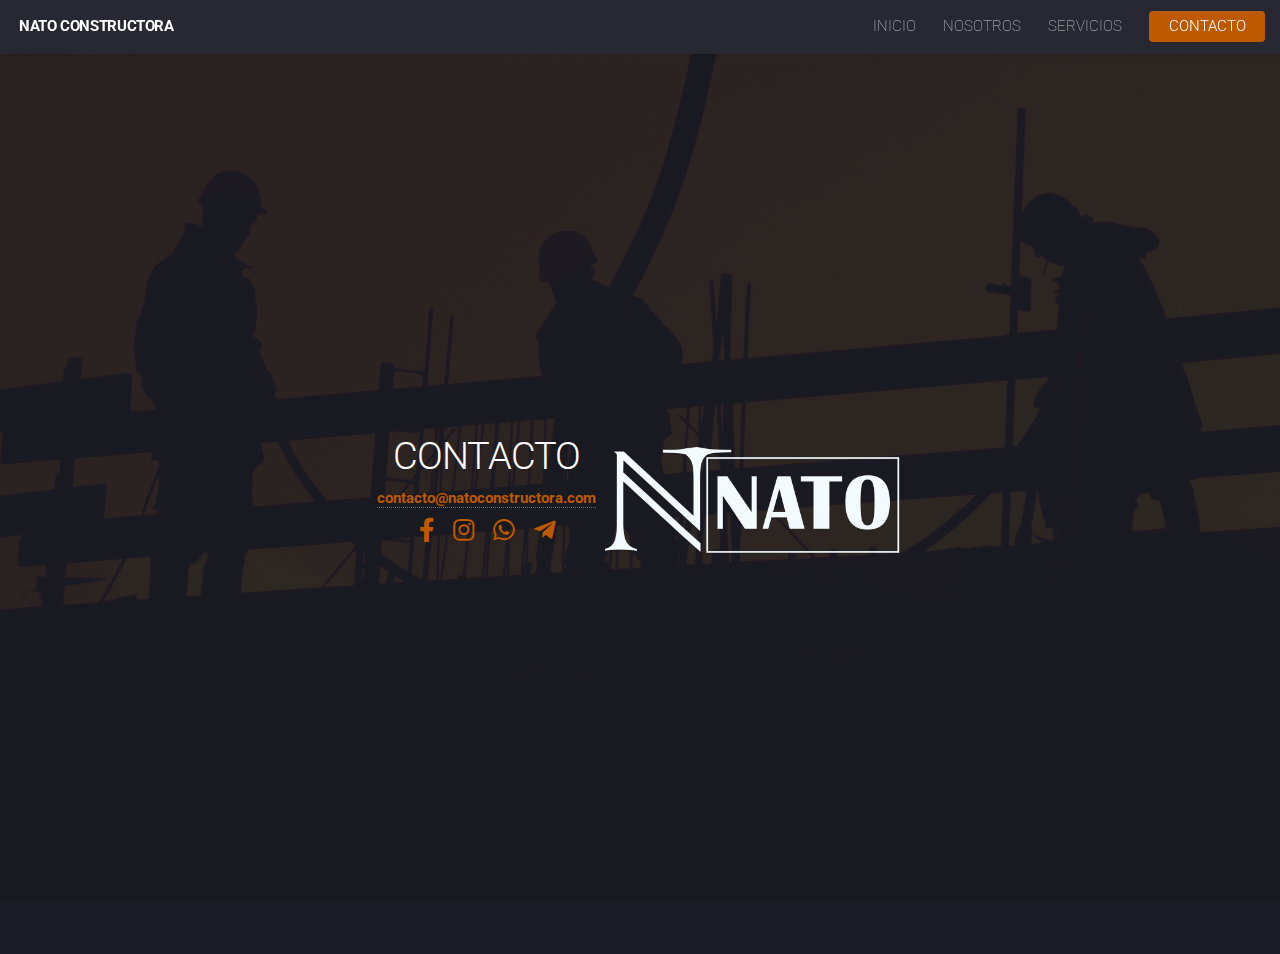
==== commit 18e0bcbb: "version final pedro" ====
--- a/contacto.html
+++ b/contacto.html
@@ -23,6 +23,7 @@
     <meta property="og:image:width" content="316" />
     <meta property="og:image:height" content="316" />
     <link rel="shortcut icon" href="images/favicon.ico" type="image/x-icon" />
+
     <link rel="stylesheet" href="assets/css/main.css" />
     <noscript
       ><link rel="stylesheet" href="assets/css/noscript.css"
@@ -66,129 +67,59 @@
       </header>
 
       <!-- Main -->
-      <section id="five" class="wrapper style2 special fade">
-        <div class="container">
+      <section id="banner" style="background-image: url('images/construction.jpg')!important ;">
+        <div class="content">
           <header>
-            <h2>CONTACTANOS</h2>
-            <p>Puede encontrarnos a través de los siguentes medios:</p>
-          </header>
-          <h4 class="bolder">Nuestros Correos:</h4>
-          <p>
+            <h2>CONTACTO</h2>
             <a
               class="bolder"
-              style="color: black !important"
+              style="color: #bd5900 !important"
               href="mailto:contacto@natoconstructora.com"
-              ><span class="icon solid alt fa-envelope"></span> contacto@natoconstructora.com</a
+              ></span>
+              contacto@natoconstructora.com</a
             >
-          </p>
-          <p>
-            <a
-              class="bolder"
-              style="color: black !important"
-              href="mailto:protectos@natoconstructora.com"
-              ><span class="icon solid alt fa-envelope"></span> proyectos@natoconstructora.com</a
-            >
-          </p>
-          <p>
-            <a
-              class="bolder"
-              style="color: black !important"
-              href="mailto:obra@natoconstructora.com"
-              ><span class="icon solid alt fa-envelope"></span> obra@natoconstructora.com</a
-            >
-          </p>
-          <h4 class="bolder">Nuestras Redes Sociales:</h4>
-          <section>
-            <ul class="icons">
-              <li>
-                <a href="https://web.facebook.com/NATO-Constructora-113199997173773/">
-                <span><img src="images/003-facebook.png" alt=""
-                /></a
-                ></span>
-              </li>
-              <li>
-                <a href="https://www.instagram.com/natoconstructora/?hl=es-la">
-                  <span><img src="images/001-instagram.png" alt=""
-                /></a></span>
-              </li>
-              <li>
-                <a
-                  href="https://wa.me/5219993566156"
-                 >
-                  <span><img src="images/004-whatsapp.png" alt=""
-                /></a></span>
-              </li>
-            </ul>
-          </section>
-          <!--<form method="post" action="#" class="cta">
-            <div class="row gtr-uniform gtr-50">
-              <div class="col-8 col-12-xsmall">
-                <input
-                  type="email"
-                  name="email"
-                  id="email"
-                  placeholder="Your Email Address"
-                />
-              </div>
-               <div class="col-4 col-12-xsmall">
-                <input type="submit" value="Get Started" class="fit primary" />
-              </div> 
-            </div>
-          </form>-->
+            <section>
+              <ul class="icons">
+                <li>
+                  <a
+                    href="https://web.facebook.com/NATO-Constructora-113199997173773/"
+                    class="icon brands fa-facebook-f"
+                    ><span class="label">Facebook</span></a
+                  >
+                </li>
+                <li>
+                  <a
+                    href="https://www.instagram.com/natoconstructora/?hl=es-la"
+                    class="icon brands fa-instagram"
+                    ><span class="label">Instagram</span></a
+                  >
+                </li>
+                <li>
+                  <a
+                    href="https://wa.me/5219993566156"
+                    class="icon brands fa-whatsapp"
+                    ><span class="label">Whatsapp</span></a
+                  >
+                </li>
+                <li>
+                  <a
+                    href="mailto:natoconstructora@hotmail.com"
+                    class="icon brands fa-telegram-plane"
+                    ><span class="label">At</span></a
+                  >
+                </li>
+              </ul>
+            </section>
+          </header>
+          <span class="image imageB" style="border-radius: 0; background-image: none;"><img style="border-radius: 0;" src="images/pic01.png" alt="" /></span>
         </div>
-      </section>
+      <!-- ***********Gallery********* -->
+
+      <!-- Fin galery -->
+      
 
       <!-- Footer -->
-      <footer id="footer">
-        <!--<ul class="icons">
-          <li>
-            <a href="#" class="icon brands alt fa-twitter"
-              ><span class="label">Twitter</span></a
-            >
-          </li> 
-          <li>
-            <a
-              href="https://web.facebook.com/NATO-Constructora-113199997173773/"
-              class="icon brands alt fa-facebook-f"
-              ><span class="label">Facebook</span></a
-            >
-          </li>
-           <li>
-            <a href="#" class="icon brands alt fa-linkedin-in"
-              ><span class="label">LinkedIn</span></a
-            >
-          </li> 
-          <li>
-            <a
-              href="https://www.instagram.com/natoconstructora/?hl=es-la"
-              class="icon brands alt fa-instagram"
-              ><span class="label">Instagram</span></a
-            >
-          </li>
-          <li>
-            <a
-              href="https://wa.me/5219993566156"
-              class="icon brands alt fa-whatsapp"
-              ><span class="label">Whatsapp</span></a
-            >
-          </li>
-
-          <li>
-            <a
-              href="mailto:contacto@natoconstructora.com"
-              class="icon solid alt fa-envelope"
-              ><span class="label">Email</span></a
-            >
-          </li>
-        </ul>-->
-        <ul class="copyright">
-          <li>
-            <a href="https://natoconstructora.com"
-              >&copy; NATO Constructora. All rights reserved 2021.</a
-            >
-          </li>
-        </ul>
-      </footer>
+      
     </div>
 
     <!-- Scripts -->
--- a/assets/css/main.css
+++ b/assets/css/main.css
@@ -207,12 +207,12 @@
   -ms-transition: border-color 0.2s ease-in-out, color 0.2s ease-in-out;
   transition: border-color 0.2s ease-in-out, color 0.2s ease-in-out;
   border-bottom: dotted 1px;
-  color: #e44c65;
+  color: #bd5900;
   text-decoration: none;
 }
 
 a:hover {
-  color: #e44c65 !important;
+  color: #bd5900 !important;
   border-bottom-color: transparent;
 }
 
@@ -2302,7 +2302,7 @@
 }
 
 header.major:after {
-  background: #e44c65;
+  background: #bd5900;
   content: '';
   display: inline-block;
   height: 0.2em;
@@ -2371,7 +2371,7 @@
 input[type='email']:focus,
 select:focus,
 textarea:focus {
-  border-color: #e44c65;
+  border-color: #bd5900;
 }
 
 select {
@@ -2474,7 +2474,7 @@
 
 input[type='checkbox']:focus + label:before,
 input[type='radio']:focus + label:before {
-  border-color: #e44c65;
+  border-color: #bd5900;
 }
 
 input[type='checkbox'] + label:before {
@@ -2684,6 +2684,9 @@
   width: 100%;
 }
 
+.imageB:before {
+  background-image: none;
+}
 /* List */
 
 ol {
@@ -2978,8 +2981,8 @@
 input[type='button']:active,
 .button:hover,
 .button:active {
-  box-shadow: inset 0 0 0 1px #e44c65;
-  color: #e44c65 !important;
+  box-shadow: inset 0 0 0 1px #bd5900;
+  color: #bd5900 !important;
 }
 
 input[type='submit']:active,
@@ -3021,7 +3024,7 @@
 input[type='reset'].primary,
 input[type='button'].primary,
 .button.primary {
-  background-color: #e44c65;
+  background-color: #bd5900;
   box-shadow: none;
   color: #ffffff !important;
 }
@@ -3207,7 +3210,7 @@
   -webkit-transition: -webkit-transform 1s ease, opacity 1s ease;
   -ms-transition: -ms-transform 1s ease, opacity 1s ease;
   transition: transform 1s ease, opacity 1s ease;
-  background: rgba(23, 24, 32, 0.95);
+  background: rgba(23, 24, 32, 0.9);
   border-style: solid;
   opacity: 1;
   position: absolute;
@@ -3265,7 +3268,7 @@
 }
 
 .spotlight.style1 .content {
-  border-color: #e44c65;
+  border-color: #bd5900;
 }
 
 .spotlight.style2 .content {
@@ -3327,7 +3330,7 @@
 }
 
 .wrapper.style2 {
-  background: #e44c65;
+  background: #bd5900;
 }
 
 .wrapper.style2 input[type='text']:focus,
@@ -3363,7 +3366,7 @@
 .wrapper.style2 input[type='button'].primary,
 .wrapper.style2 .button.primary {
   background-color: #ffffff;
-  color: #e44c65 !important;
+  color: #bd5900 !important;
 }
 
 .wrapper.style2 input[type='submit'].primary:hover,
@@ -3470,7 +3473,7 @@
 
 .dropotron > li.active > a,
 .dropotron > li.active > span {
-  color: #e44c65;
+  color: #bd5900;
 }
 
 .dropotron.level-0 {
@@ -3564,7 +3567,7 @@
 
 #header nav ul li.active > a,
 #header nav ul li.active > span {
-  color: #e44c65;
+  color: #bd5900;
 }
 
 #header nav ul li > ul {
@@ -3586,7 +3589,7 @@
 #banner {
   background-attachment: fixed;
   background-color: #272833;
-  background-image: url('../../images/banner.jpg');
+  background-image: url('../../images/excavadora.png');
   background-position: center center;
   background-size: cover;
   box-shadow: 0 0.25em 0.5em 0 rgba(0, 0, 0, 0.25);
@@ -3607,26 +3610,26 @@
 #banner:after {
   background-image: -moz-linear-gradient(
       top,
-      rgba(23, 24, 32, 0.95),
-      rgba(23, 24, 32, 0.95)
+      rgba(23, 24, 32, 0.9),
+      rgba(23, 24, 32, 0.9)
     ),
     url('images/overlay.png');
   background-image: -webkit-linear-gradient(
       top,
-      rgba(23, 24, 32, 0.95),
-      rgba(23, 24, 32, 0.95)
+      rgba(23, 24, 32, 0.9),
+      rgba(23, 24, 32, 0.9)
     ),
     url('images/overlay.png');
   background-image: -ms-linear-gradient(
       top,
-      rgba(23, 24, 32, 0.95),
-      rgba(23, 24, 32, 0.95)
+      rgba(23, 24, 32, 0.9),
+      rgba(23, 24, 32, 0.9)
     ),
     url('images/overlay.png');
   background-image: linear-gradient(
       top,
-      rgba(23, 24, 32, 0.95),
-      rgba(23, 24, 32, 0.95)
+      rgba(23, 24, 32, 0.9),
+      rgba(23, 24, 32, 0.9)
     ),
     url('images/overlay.png');
   content: '';
@@ -3752,6 +3755,21 @@
   select,
   textarea {
     font-size: 13pt;
+  }
+
+  #banner .content {
+    padding: 9em 0;
+    text-align: center;
+  }
+
+  #banner .content header {
+    /* display: block;
+    margin: 0 0 0 0; */
+    text-align: center;
+  }
+
+  #banner .content .image {
+    margin: 0;
   }
 }
 
@@ -4094,7 +4112,7 @@
   }
 
   #titleBar .toggle:before {
-    background: #e44c65;
+    background: #bd5900;
     color: rgba(255, 255, 255, 0.5);
     content: '\f0c9';
     display: block;
